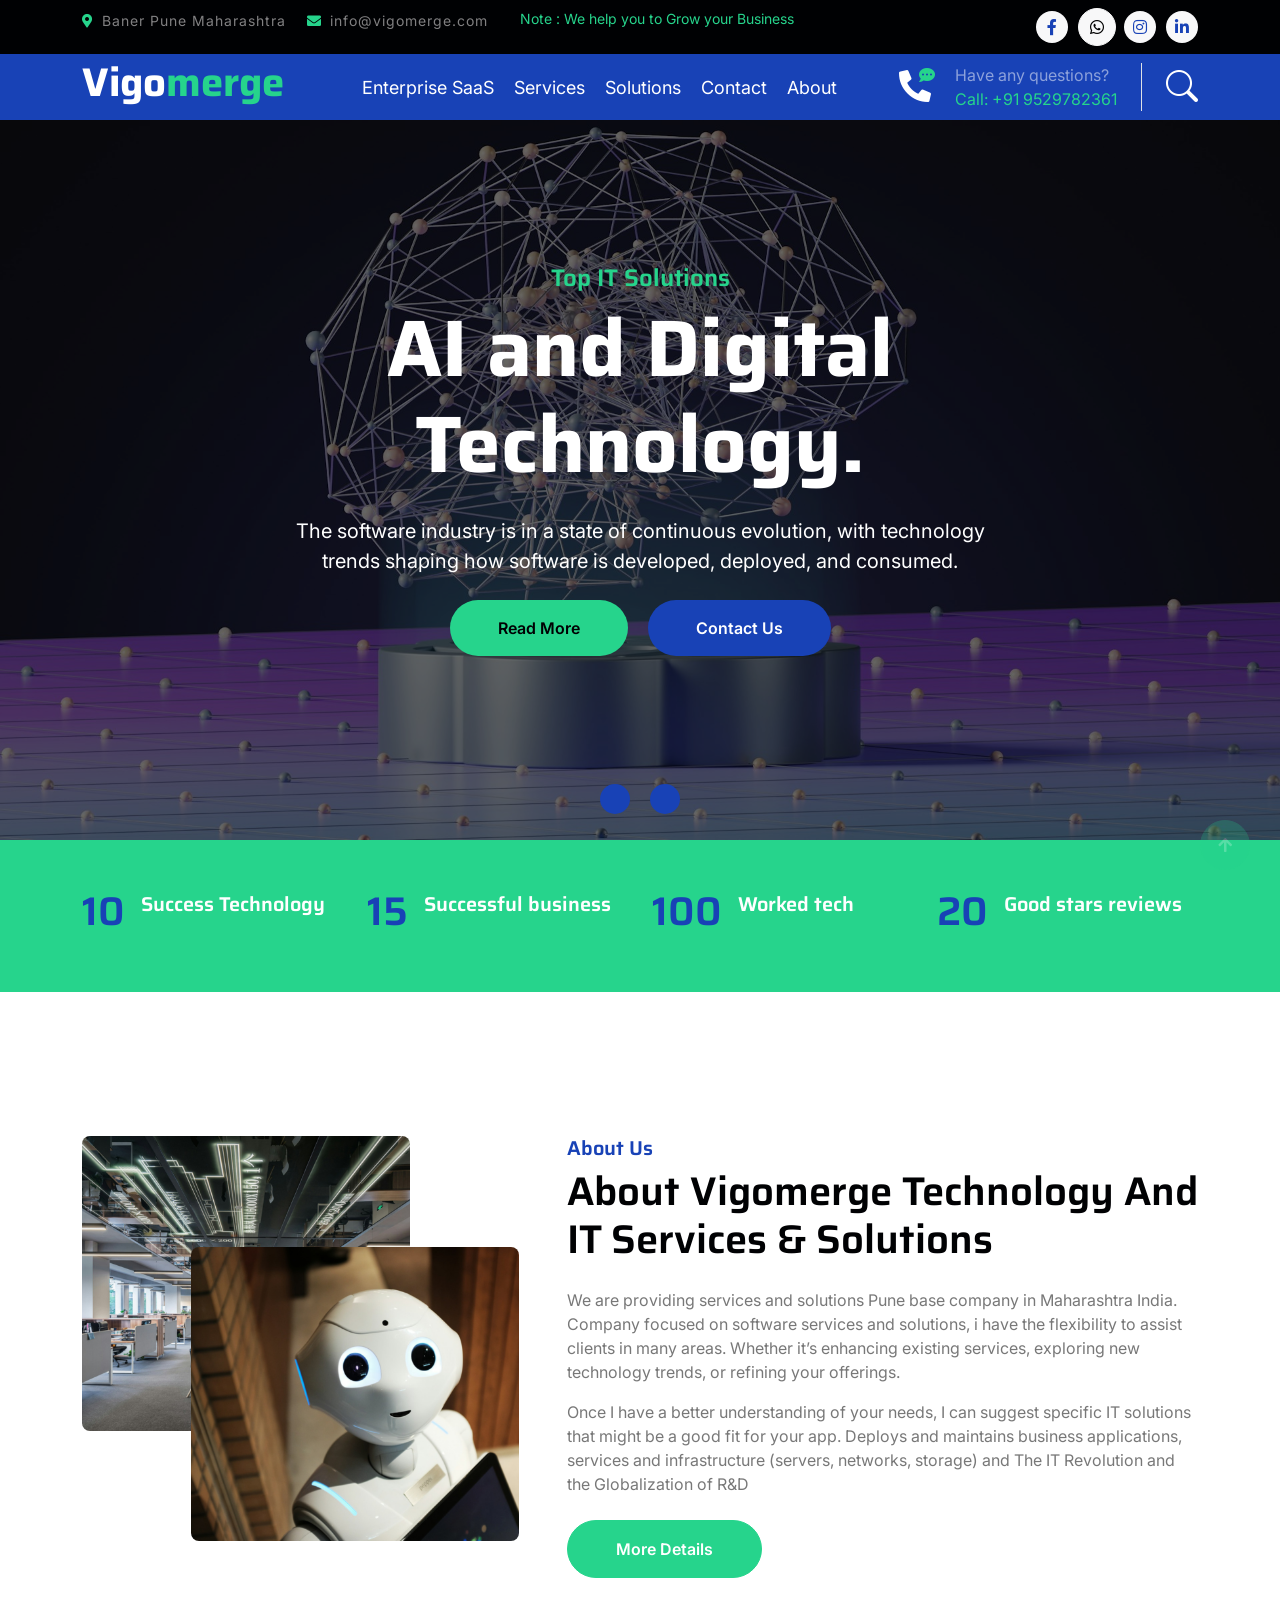
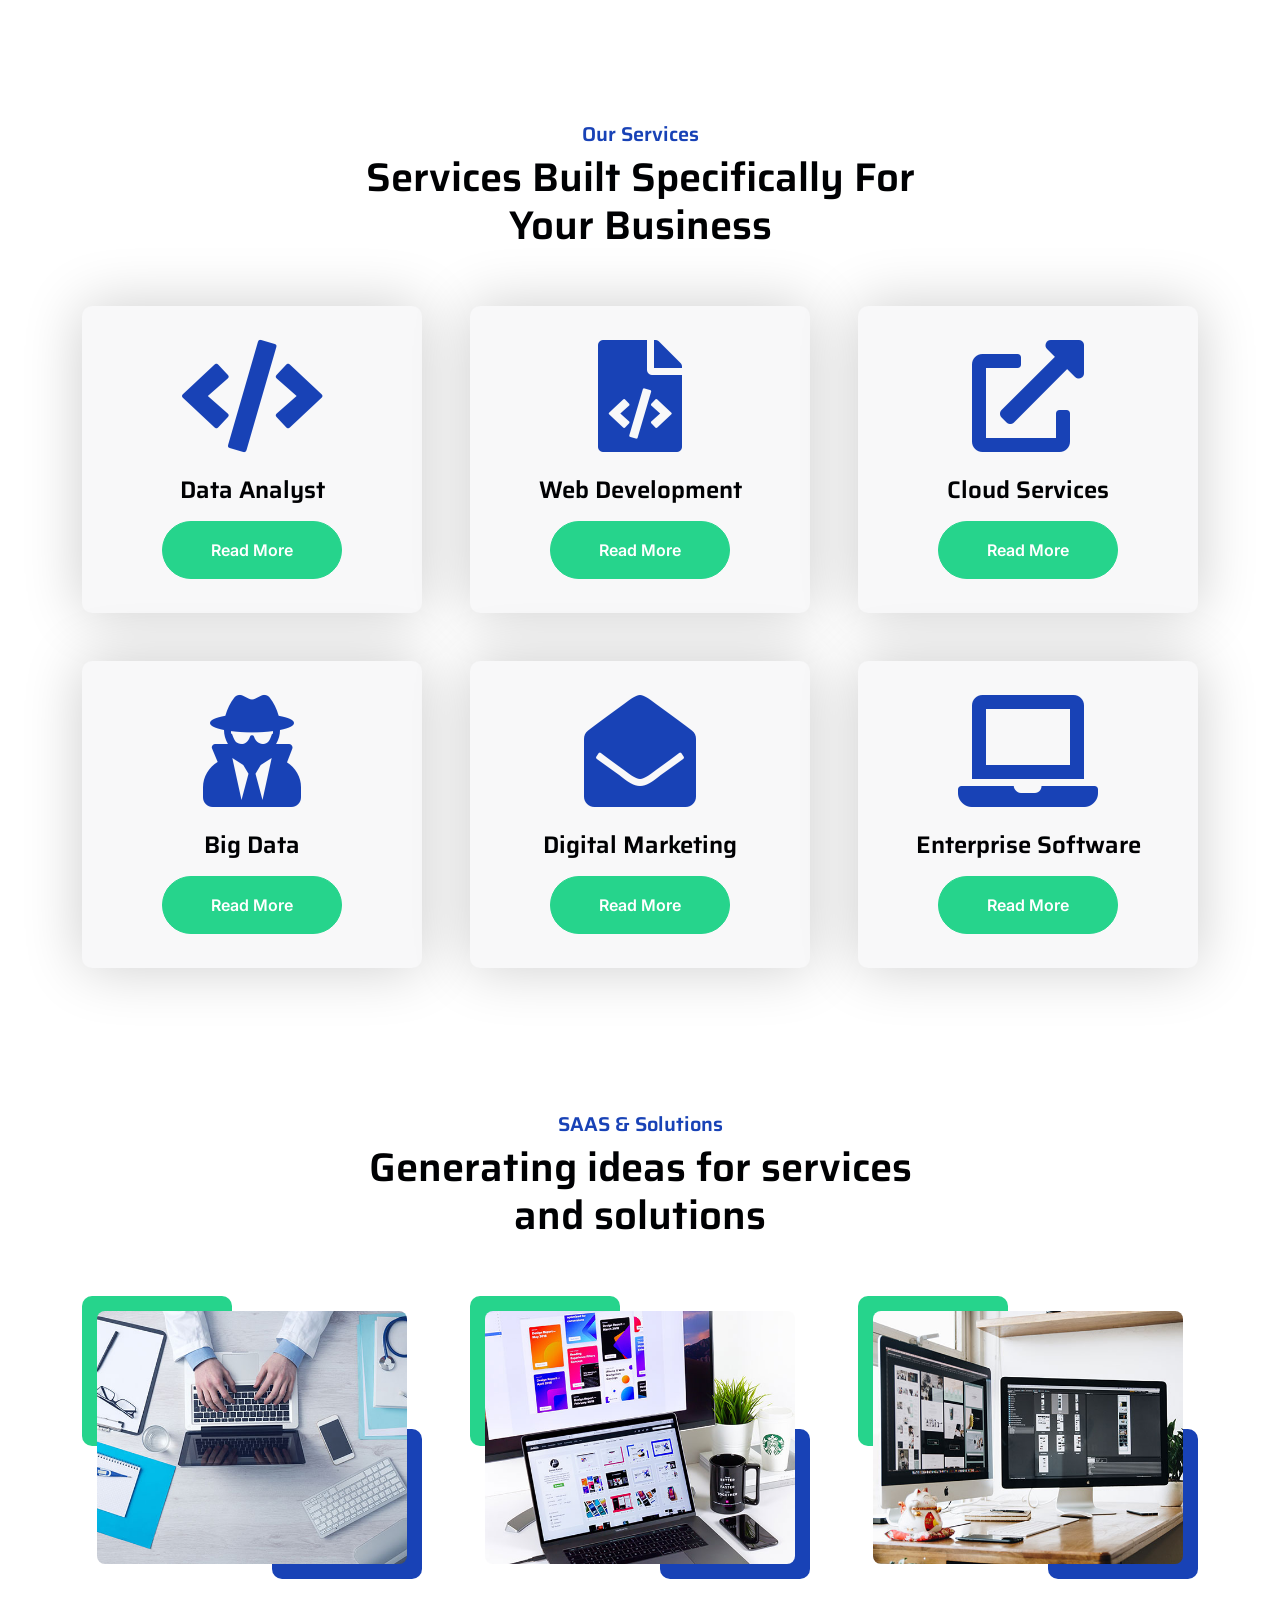
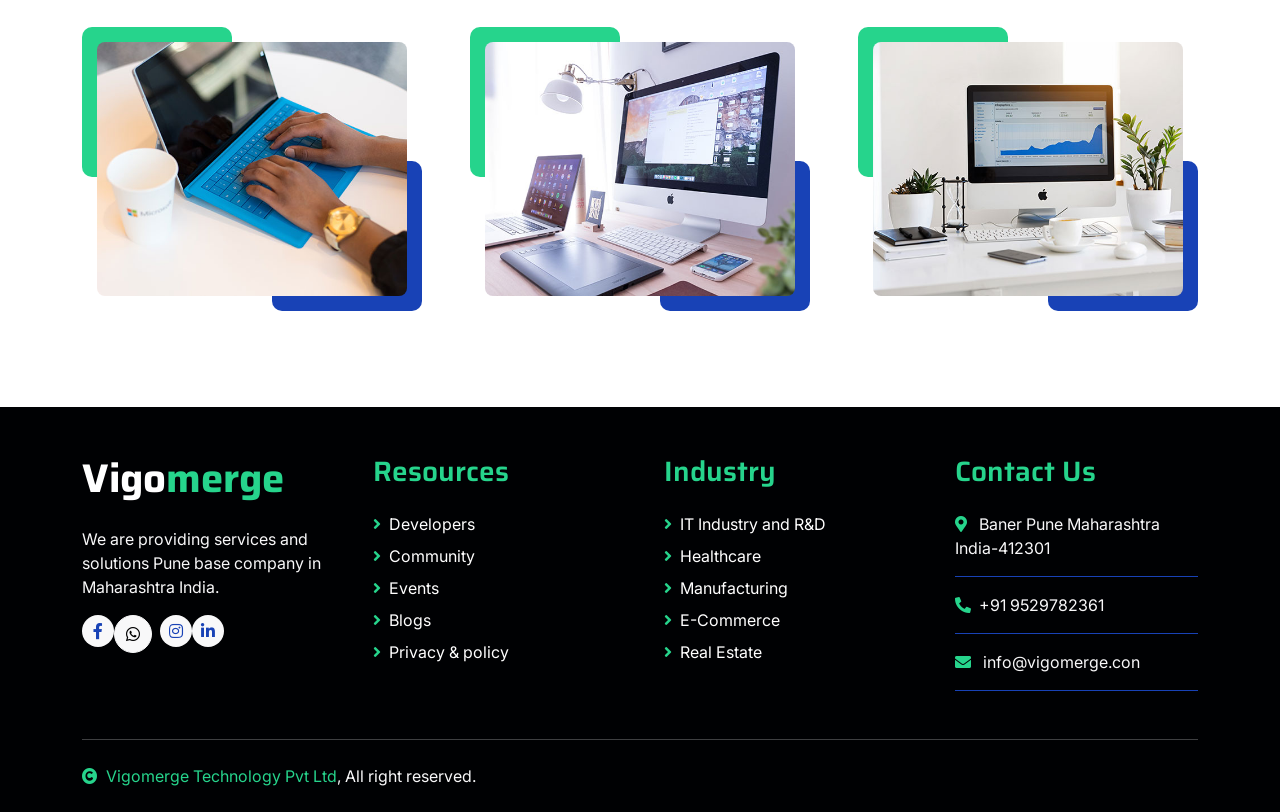
==== index.html @ b7cb1077 "Update index.html" ====
<!DOCTYPE html>
<html lang="en">

    <head>
        <meta charset="utf-8">
        <title>Vigomerge - IT Services & Solutions</title>
        <meta content="width=device-width, initial-scale=1.0" name="viewport">
        <meta content="" name="keywords">
        <meta content="" name="description">
        <link rel="apple-touch-icon" sizes="180x180" href="img/apple-touch-icon.png">
        <link rel="icon" type="image/png" sizes="32x32" href="img/favicon-32x32.png">
        <link rel="icon" type="image/png" sizes="16x16" href="img/favicon-16x16.png">

        <!-- Google Web Fonts -->
        <link rel="preconnect" href="https://fonts.googleapis.com">
        <link rel="preconnect" href="https://fonts.gstatic.com" crossorigin>
        <link href="https://fonts.googleapis.com/css2?family=Inter:wght@400;500;600&family=Saira:wght@500;600;700&display=swap" rel="stylesheet"> 

        <!-- Icon Font Stylesheet -->
        <link href="https://cdnjs.cloudflare.com/ajax/libs/font-awesome/5.10.0/css/all.min.css" rel="stylesheet">
        <link href="https://cdn.jsdelivr.net/npm/bootstrap-icons@1.4.1/font/bootstrap-icons.css" rel="stylesheet">

        <!-- Libraries Stylesheet -->
        <link href="lib/animate/animate.min.css" rel="stylesheet">
        <link href="lib/owlcarousel/assets/owl.carousel.min.css" rel="stylesheet">

        <!-- Customized Bootstrap Stylesheet -->
        <link href="css/bootstrap.min.css" rel="stylesheet">

        <!-- Template Stylesheet -->
        <link href="css/style.css" rel="stylesheet">
        <!-- Google tag (gtag.js) -->
        <script async src="https://www.googletagmanager.com/gtag/js?id=G-WCR13F7CWP"></script>
        <script>
        window.dataLayer = window.dataLayer || [];
        function gtag(){dataLayer.push(arguments);}
        gtag('js', new Date());
        gtag('config', 'G-WCR13F7CWP');
        </script>
    </head>

    <body>
        <!-- Spinner Start -->
        <div id="spinner" class="show position-fixed translate-middle w-100 vh-100 top-50 start-50 d-flex align-items-center justify-content-center">
            <div class="spinner-grow text-primary" role="status"></div>
        </div>
        <!-- Spinner End -->

        <!-- Topbar Start -->
        <div class="container-fluid bg-dark py-2 d-none d-md-flex">
            <div class="container">
                <div class="d-flex justify-content-between topbar">
                    <div class="top-info">
                        <small class="me-3 text-white-50"><a href="#"><i class="fas fa-map-marker-alt me-2 text-secondary"></i></a>Baner Pune Maharashtra</small>
                        <small class="me-3 text-white-50"><a href="#"><i class="fas fa-envelope me-2 text-secondary"></i></a>info@vigomerge.com</small>
                    </div>
                    <div id="note" class="text-secondary d-none d-xl-flex"><small>Note : We help you to Grow your Business</small></div>
                    <div class="top-link">
                        <a href="https://www.facebook.com/vigomerge" class="bg-light nav-fill btn btn-sm-square rounded-circle"><i class="fab fa-facebook-f text-primary"></i></a>
                        <a href="https://api.whatsapp.com/message/HJP4KBLQFIAWC1?autoload=1&app_absent=0" class="btn-light nav-fill btn btn-square rounded-circle me-2"><i class="fab fa-whatsapp" aria-hidden="true"></i></a>
                        <a href="https://www.instagram.com/vigomerge/" class="bg-light nav-fill btn btn-sm-square rounded-circle"><i class="fab fa-instagram text-primary"></i></a>
                        <a href="https://www.linkedin.com/company/vigomerge/" class="bg-light nav-fill btn btn-sm-square rounded-circle me-0"><i class="fab fa-linkedin-in text-primary"></i></a>
                    </div>
                </div>
            </div>
        </div>
        <!-- Topbar End -->

        <!-- Navbar Start -->
        <div class="container-fluid bg-primary">
            <div class="container">
                <nav class="navbar navbar-dark navbar-expand-lg py-0">
                    <a href="index.html" class="navbar-brand">
                        <h1 class="text-white fw-bold d-block">Vigo<span class="text-secondary">merge</span> </h1>
                    </a>
                    <button type="button" class="navbar-toggler me-0" data-bs-toggle="collapse" data-bs-target="#navbarCollapse">
                        <span class="navbar-toggler-icon"></span>
                    </button>
                    <div class="collapse navbar-collapse bg-transparent" id="navbarCollapse">
                        <div class="navbar-nav ms-auto mx-xl-auto p-0">
                            <a href="#" class="nav-item nav-link" href="SAAS & Solutions">Enterprise SaaS</a>
                            <a href="#" class="nav-item nav-link" href="Services">Services</a>
                            <a href="#" class="nav-item nav-link" href="AAS & Solutions">Solutions</a>
                            <a href="#" class="nav-item nav-link" href="Contact">Contact</a>
                            <a href="#" class="nav-item nav-link" href="About Us">About</a>
                        </div>
                    </div>
                    <div class="d-none d-xl-flex flex-shirink-0">
                        <div id="phone-tada" class="d-flex align-items-center justify-content-center me-4">
                            <a href="" class="position-relative animated tada infinite">
                                <i class="fa fa-phone-alt text-white fa-2x"></i>
                                <div class="position-absolute" style="top: -7px; left: 20px;">
                                    <span><i class="fa fa-comment-dots text-secondary"></i></span>
                                </div>
                            </a>
                        </div>
                        <div class="d-flex flex-column pe-4 border-end">
                            <span class="text-white-50">Have any questions?</span>
                            <span class="text-secondary">Call: +91 9529782361</span>
                        </div>
                        <div class="d-flex align-items-center justify-content-center ms-4 ">
                            <a href="#"><i class="bi bi-search text-white fa-2x"></i> </a>
                        </div>
                    </div>
                </nav>
            </div>
        </div>
        <!-- Navbar End -->

        <!-- Carousel Start -->
        <div class="container-fluid px-0">
            <div id="carouselId" class="carousel slide" data-bs-ride="carousel">
                <ol class="carousel-indicators">
                    <li data-bs-target="#carouselId" data-bs-slide-to="0" class="active" aria-current="true" aria-label="First slide"></li>
                    <li data-bs-target="#carouselId" data-bs-slide-to="1" aria-label="Second slide"></li>
                </ol>
                <div class="carousel-inner" role="listbox">
                    <div class="carousel-item active">
                        <img src="img/carousel-1.jpg" class="img-fluid" alt="First slide">
                        <div class="carousel-caption">
                            <div class="container carousel-content">
                                <h6 class="text-secondary h4 animated fadeInUp">Top IT Solutions</h6>
                                <h1 class="text-white display-1 mb-4 animated fadeInRight">AI and Digital Technology.</h1>
                                <p class="mb-4 text-white fs-5 animated fadeInDown">The software industry is in a state of continuous evolution, with technology trends shaping how software is developed, deployed, and consumed.</p>
                                <a href="" class="me-2"><button type="button" class="px-4 py-sm-3 px-sm-5 btn btn-primary rounded-pill carousel-content-btn1 animated fadeInLeft">Read More</button></a>
                                <a href="" class="ms-2"><button type="button" class="px-4 py-sm-3 px-sm-5 btn btn-primary rounded-pill carousel-content-btn2 animated fadeInRight">Contact Us</button></a>
                            </div>
                        </div>
                    </div>
                    
                </div>
            </div>
        </div>
        <!-- Carousel End -->


        <!-- Fact Start -->
        <div class="container-fluid bg-secondary py-5">
            <div class="container">
                <div class="row">
                    <div class="col-lg-3 wow fadeIn" data-wow-delay=".1s">
                        <div class="d-flex counter">
                            <h1 class="me-3 text-primary counter-value">10</h1>
                            <h5 class="text-white mt-1">Success Technology</h5>
                        </div>
                    </div>
                    <div class="col-lg-3 wow fadeIn" data-wow-delay=".3s">
                        <div class="d-flex counter">
                            <h1 class="me-3 text-primary counter-value">15</h1>
                            <h5 class="text-white mt-1">Successful business</h5>
                        </div>
                    </div>
                    <div class="col-lg-3 wow fadeIn" data-wow-delay=".5s">
                        <div class="d-flex counter">
                            <h1 class="me-3 text-primary counter-value">100</h1>
                            <h5 class="text-white mt-1">Worked tech</h5>
                        </div>
                    </div>
                    <div class="col-lg-3 wow fadeIn" data-wow-delay=".7s">
                        <div class="d-flex counter">
                            <h1 class="me-3 text-primary counter-value">20</h1>
                            <h5 class="text-white mt-1">Good stars reviews</h5>
                        </div>
                    </div>
                </div>
            </div>
        </div>
        <!-- Fact End -->


        <!-- About Start -->
        <div class="container-fluid py-5 my-5">
            <div class="container pt-5">
                <div class="row g-5">
                    <div class="col-lg-5 col-md-6 col-sm-12 wow fadeIn" data-wow-delay=".3s">
                        <div class="h-100 position-relative">
                            <img src="img/about-1.jpg" class="img-fluid w-75 rounded" alt="" style="margin-bottom: 25%;">
                            <div class="position-absolute w-75" style="top: 25%; left: 25%;">
                                <img src="img/about-2.jpg" class="img-fluid w-100 rounded" alt="">
                            </div>
                        </div>
                    </div>
                    <div class="col-lg-7 col-md-6 col-sm-12 wow fadeIn" data-wow-delay=".5s">
                        <h5 class="text-primary">About Us</h5>
                        <h1 class="mb-4">About Vigomerge Technology And IT Services & Solutions</h1>
                        <p>We are providing services and solutions Pune base company in Maharashtra India. Company focused 
                         on software services and solutions, i have the flexibility to assist clients in many areas. Whether it’s enhancing existing services, exploring new technology trends, or refining your offerings.</p>
                        <p class="mb-4">Once I have a better understanding of your needs, I can suggest specific IT solutions that might be a good fit for your app. Deploys and maintains business applications, services and infrastructure (servers, networks, storage) and The IT Revolution and the Globalization of R&D</p>
                        <a href="" class="btn btn-secondary rounded-pill px-5 py-3 text-white">More Details</a>
                    </div>
                </div>
            </div>
        </div>
        <!-- About End -->

        <!-- Services Start -->
        <div class="container-fluid services py-5 mb-5">
            <div class="container">
                <div class="text-center mx-auto pb-5 wow fadeIn" data-wow-delay=".3s" style="max-width: 600px;">
                    <h5 class="text-primary">Our Services</h5>
                    <h1>Services Built Specifically For Your Business</h1>
                </div>
                <div class="row g-5 services-inner">
                    <div class="col-md-6 col-lg-4 wow fadeIn" data-wow-delay=".3s">
                        <div class="services-item bg-light">
                            <div class="p-4 text-center services-content">
                                <div class="services-content-icon">
                                    <i class="fa fa-code fa-7x mb-4 text-primary"></i>
                                    <h4 class="mb-3">Data Analyst</h4>
                                    <a href="" class="btn btn-secondary text-white px-5 py-3 rounded-pill">Read More</a>
                                </div>
                            </div>
                        </div>
                    </div>
                    <div class="col-md-6 col-lg-4 wow fadeIn" data-wow-delay=".5s">
                        <div class="services-item bg-light">
                            <div class="p-4 text-center services-content">
                                <div class="services-content-icon">
                                    <i class="fa fa-file-code fa-7x mb-4 text-primary"></i>
                                    <h4 class="mb-3">Web Development</h4>
                                    <a href="" class="btn btn-secondary text-white px-5 py-3 rounded-pill">Read More</a>
                                </div>
                            </div>
                        </div>
                    </div>
                    <div class="col-md-6 col-lg-4 wow fadeIn" data-wow-delay=".7s">
                        <div class="services-item bg-light">
                            <div class="p-4 text-center services-content">
                                <div class="services-content-icon">
                                    <i class="fa fa-external-link-alt fa-7x mb-4 text-primary"></i>
                                    <h4 class="mb-3">Cloud Services</h4>
                                    <a href="" class="btn btn-secondary text-white px-5 py-3 rounded-pill">Read More</a>
                                </div>
                            </div>
                        </div>
                    </div>
                    <div class="col-md-6 col-lg-4 wow fadeIn" data-wow-delay=".3s">
                        <div class="services-item bg-light">
                            <div class="p-4 text-center services-content">
                                <div class="services-content-icon">
                                    <i class="fas fa-user-secret fa-7x mb-4 text-primary"></i>
                                    <h4 class="mb-3">Big Data</h4>
                                    <a href="" class="btn btn-secondary text-white px-5 py-3 rounded-pill">Read More</a>
                                </div>
                                
                            </div>
                        </div>
                    </div>
                    <div class="col-md-6 col-lg-4 wow fadeIn" data-wow-delay=".5s">
                        <div class="services-item bg-light">
                            <div class="p-4 text-center services-content">
                                <div class="services-content-icon">
                                    <i class="fa fa-envelope-open fa-7x mb-4 text-primary"></i>
                                    <h4 class="mb-3">Digital Marketing</h4>
                                    <a href="" class="btn btn-secondary text-white px-5 py-3 rounded-pill">Read More</a>
                                </div>
                            </div>
                        </div>
                    </div>
                    <div class="col-md-6 col-lg-4 wow fadeIn" data-wow-delay=".7s">
                        <div class="services-item bg-light">
                            <div class="p-4 text-center services-content">
                                <div class="services-content-icon">
                                    <i class="fas fa-laptop fa-7x mb-4 text-primary"></i>
                                    <h4 class="mb-3">Enterprise Software</h4>
                                    <a href="" class="btn btn-secondary text-white px-5 py-3 rounded-pill">Read More</a>
                                </div>
                            </div>
                        </div>
                    </div>
                </div>
            </div>
        </div>
        <!-- Services End -->


        <!-- Project Start -->
        <div class="container-fluid project py-5 mb-5">
            <div class="container">
                <div class="text-center mx-auto pb-5 wow fadeIn" data-wow-delay=".3s" style="max-width: 600px;">
                    <h5 class="text-primary">SAAS & Solutions</h5>
                    <h1>Generating ideas for services and solutions</h1>
                </div>
                <div class="row g-5">
                    <div class="col-md-6 col-lg-4 wow fadeIn" data-wow-delay=".3s">
                        <div class="project-item">
                            <div class="project-img">
                                <img src="img/project-1.jpg" class="img-fluid w-100 rounded" alt="">
                                <div class="project-content">
                                    <a href="#" class="text-center">
                                        <h4 class="text-secondary">AI Base App</h4>
                                        <p class="m-0 text-white">Web App Analysis</p>
                                    </a>
                                </div>
                            </div>
                        </div>
                    </div>
                    <div class="col-md-6 col-lg-4 wow fadeIn" data-wow-delay=".5s">
                        <div class="project-item">
                            <div class="project-img">
                                <img src="img/project-2.jpg" class="img-fluid w-100 rounded" alt="">
                                <div class="project-content">
                                    <a href="#" class="text-center">
                                        <h4 class="text-secondary">UI/UX</h4>
                                        <p class="m-0 text-white">User Interface Core</p>
                                    </a>
                                </div>
                            </div>
                        </div>
                    </div>
                    <div class="col-md-6 col-lg-4 wow fadeIn" data-wow-delay=".7s">
                        <div class="project-item">
                            <div class="project-img">
                                <img src="img/project-3.jpg" class="img-fluid w-100 rounded" alt="">
                                <div class="project-content">
                                    <a href="#" class="text-center">
                                        <h4 class="text-secondary">DevOps</h4>
                                        <p class="m-0 text-white">Software Developments</p>
                                    </a>
                                </div>
                            </div>
                        </div>
                    </div>
                    <div class="col-md-6 col-lg-4 wow fadeIn" data-wow-delay=".3s">
                        <div class="project-item">
                            <div class="project-img">
                                <img src="img/project-4.jpg" class="img-fluid w-100 rounded" alt="">
                                <div class="project-content">
                                    <a href="#" class="text-center">
                                        <h4 class="text-secondary">Web Development</h4>
                                        <p class="m-0 text-white">Web Analysis</p>
                                    </a>
                                </div>
                            </div>
                        </div>
                    </div>
                    <div class="col-md-6 col-lg-4 wow fadeIn" data-wow-delay=".5s">
                        <div class="project-item">
                            <div class="project-img">
                                <img src="img/project-5.jpg" class="img-fluid w-100 rounded" alt="">
                                <div class="project-content">
                                    <a href="#" class="text-center">
                                        <h4 class="text-secondary">Digital Marketing</h4>
                                        <p class="m-0 text-white">Marketing Analysis</p>
                                    </a>
                                </div>
                            </div>
                        </div>
                    </div>
                    <div class="col-md-6 col-lg-4 wow fadeIn" data-wow-delay=".7s">
                        <div class="project-item">
                            <div class="project-img">
                                <img src="img/project-6.jpg" class="img-fluid w-100 rounded" alt="">
                                <div class="project-content">
                                    <a href="#" class="text-center">
                                        <h4 class="text-secondary">Analytics App</h4>
                                        <p class="m-0 text-white">Business Analysis</p>
                                    </a>
                                </div>
                            </div>
                        </div>
                    </div>
                </div>
            </div>
        </div>
        <!-- Project End -->


        <!-- Footer Start -->
         <div class="container-fluid footer bg-dark wow fadeIn" data-wow-delay=".3s">
            <div class="container pt-5 pb-4">
                <div class="row g-5">
                    <div class="col-lg-3 col-md-6">
                        <a href="index.html">
                            <h1 class="text-white fw-bold d-block">Vigo<span class="text-secondary">merge</span> </h1>
                        </a>
                        <p class="mt-4 text-light">We are providing services and solutions Pune base company in Maharashtra India.</p>
                        <div class="d-flex hightech-link">
                            <a href="https://www.facebook.com/vigomerge" class="bg-light nav-fill btn btn-sm-square rounded-circle"><i class="fab fa-facebook-f text-primary"></i></a>
                            <a href="https://api.whatsapp.com/message/HJP4KBLQFIAWC1?autoload=1&app_absent=0" class="btn-light nav-fill btn btn-square rounded-circle me-2"><i class="fab fa-whatsapp" aria-hidden="true"></i></a>
                            <a href="https://www.instagram.com/vigomerge/" class="bg-light nav-fill btn btn-sm-square rounded-circle"><i class="fab fa-instagram text-primary"></i></a>
                            <a href="https://www.linkedin.com/company/vigomerge/" class="bg-light nav-fill btn btn-sm-square rounded-circle me-0"><i class="fab fa-linkedin-in text-primary"></i></a>
                        </div>
                    </div>
                    <div class="col-lg-3 col-md-6">
                        <a href="#" class="h3 text-secondary">Resources</a>
                        <div class="mt-4 d-flex flex-column short-link">
                            <a href="" class="mb-2 text-white"><i class="fas fa-angle-right text-secondary me-2"></i>Developers</a>
                            <a href="" class="mb-2 text-white"><i class="fas fa-angle-right text-secondary me-2"></i>Community</a>
                            <a href="" class="mb-2 text-white"><i class="fas fa-angle-right text-secondary me-2"></i>Events</a>
                            <a href="" class="mb-2 text-white"><i class="fas fa-angle-right text-secondary me-2"></i>Blogs</a>
                            <a href="" class="mb-2 text-white"><i class="fas fa-angle-right text-secondary me-2"></i>Privacy & policy</a>
                        </div>
                    </div>
                    <div class="col-lg-3 col-md-6">
                        <a href="#" class="h3 text-secondary">Industry</a>
                        <div class="mt-4 d-flex flex-column help-link">
                            <a href="" class="mb-2 text-white"><i class="fas fa-angle-right text-secondary me-2"></i>IT Industry and R&D</a>
                            <a href="" class="mb-2 text-white"><i class="fas fa-angle-right text-secondary me-2"></i>Healthcare</a>
                            <a href="" class="mb-2 text-white"><i class="fas fa-angle-right text-secondary me-2"></i>Manufacturing</a>
                            <a href="" class="mb-2 text-white"><i class="fas fa-angle-right text-secondary me-2"></i>E-Commerce</a>
                            <a href="" class="mb-2 text-white"><i class="fas fa-angle-right text-secondary me-2"></i>Real Estate</a>
                        </div>
                    </div>
                    <div class="col-lg-3 col-md-6">
                        <a href="#" class="h3 text-secondary">Contact Us</a>
                        <div class="text-white mt-4 d-flex flex-column contact-link">
                            <a href="#" class="pb-3 text-light border-bottom border-primary"><i class="fas fa-map-marker-alt text-secondary me-2"></i> Baner Pune Maharashtra India-412301</a>
                            <a href="#" class="py-3 text-light border-bottom border-primary"><i class="fas fa-phone-alt text-secondary me-2"></i>+91 9529782361</a>
                            <a href="#" class="py-3 text-light border-bottom border-primary"><i class="fas fa-envelope text-secondary me-2"></i> info@vigomerge.con</a>
                        </div>
                    </div>
                </div>
                <hr class="text-light mt-5 mb-4">
                <div class="row">
                    <div class="col-md-6 text-center text-md-start">
                        <span class="text-light"><a href="#" class="text-secondary"><i class="fas fa-copyright text-secondary me-2"></i>Vigomerge Technology Pvt Ltd</a>, All right reserved.</span>
                    </div>
                    <div class="col-md-6 text-center text-md-end">
                        
                    </div>
                </div>
            </div>
        </div>
        <!-- Footer End -->


        <!-- Back to Top -->
        <a href="#" class="btn btn-secondary btn-square rounded-circle back-to-top"><i class="fa fa-arrow-up text-white"></i></a>

        
        <!-- JavaScript Libraries -->
        <script src="https://ajax.googleapis.com/ajax/libs/jquery/3.6.4/jquery.min.js"></script>
        <script src="https://cdn.jsdelivr.net/npm/bootstrap@5.0.0/dist/js/bootstrap.bundle.min.js"></script>
        <script src="lib/wow/wow.min.js"></script>
        <script src="lib/easing/easing.min.js"></script>
        <script src="lib/waypoints/waypoints.min.js"></script>
        <script src="lib/owlcarousel/owl.carousel.min.js"></script>

        <!-- Template Javascript -->
        <script src="js/main.js"></script>
    </body>

</html>
---- css/style.css ----
/*** Spinner Start ***/

#spinner {
    opacity: 0;
    visibility: hidden;
    transition: opacity .8s ease-out, visibility 0s linear .5s;
    z-index: 99999;
 }

 #spinner.show {
     transition: opacity .8s ease-out, visibility 0s linear .0s;
     visibility: visible;
     opacity: 1;
 }

/*** Spinner End ***/


/*** Button Start ***/
.btn {
    font-weight: 600;
    transition: .5s;
}

.btn-square {
    width: 38px;
    height: 38px;
}

.btn-sm-square {
    width: 32px;
    height: 32px;
}

.btn-md-square {
    width: 46px;
    height: 46px;
}

.btn-lg-square {
    width: 58px;
    height: 58px;
}

.btn-square,
.btn-sm-square,
.btn-md-square,
.btn-lg-square {
    padding: 0;
    display: flex;
    align-items: center;
    justify-content: center;
    font-weight: normal;
}

.back-to-top {
    position: fixed;
    width: 50px;
    height: 50px;
    right: 30px;
    bottom: 30px;
    z-index: 99;
}

/*** Button End ***/


/*** Topbar Start ***/

.topbar .top-info {
    letter-spacing: 1px;
}

.topbar .top-link {
    display: flex;
    align-items: center;
    justify-content: center;
}

.topbar .top-link a {
    margin-right: 10px;
}

#note {
    width: 500px;
    overflow: hidden;
}

#note small {
    position: relative;
    display: inline-block;
    animation: mymove 5s infinite;
    animation-timing-function: all;
}

@keyframes mymove {
    from {left: -100%;}
    to {left: 100%;}
}

/*** Topbar End ***/


/*** Navbar Start ***/
.navbar .navbar-nav {
    padding: 15px 0;
}

.navbar .navbar-nav .nav-link {
    padding: 10px;
    color: var(--bs-white);
    font-size: 18px;
    outline: none;
    
}

.navbar .navbar-nav .nav-link:hover,
.navbar .navbar-nav .nav-link.active {
    color: var(--bs-secondary) !important;
}

.navbar .dropdown-toggle::after {
    border: none;
    content: "\f107";
    font-family: "font awesome 5 free";
    font-weight: 900;
    vertical-align: middle;
    margin-left: 8px;
}

@media (min-width: 992px) {
    .navbar .nav-item .dropdown-menu {
        display: block;
        visibility: hidden;
        top: 100%;
        transform: rotateX(-75deg);
        transform-origin: 0% 0%;
        transition: .5s;
        opacity: 0;
    }
}

.navbar .nav-item:hover .dropdown-menu {
    transform: rotateX(0deg);
    visibility: visible;
    transition: .5s;
    opacity: 1;
}

/*** Navbar End ***/


/*** Carousel Start ***/

.carousel-item {
    position: relative;
}

.carousel-item::after {
    content: "";
    width: 100%;
    height: 100%;
    position: absolute;
    top: 0;
    left: 0;
    background: rgba(0, 0, 0, .6);
}

.carousel-caption {
    height: 100%;
    display: flex;
    align-items: center;
    justify-content: center;
    z-index: 1;
}

.carousel-item p {
    max-width: 700px;
    margin: 0 auto 35px auto;
}

.carousel-control-prev {
    width: 90px;
    height: 60px;
    position: absolute;
    top: 50%;
    left: 0;
    background: var(--bs-primary);
    border-radius: 0 50px 50px 0;
    opacity: 1;
}

.carousel-control-prev:hover {
    background: var(--bs-secondary);
    transition: .8s;
}

.carousel-control-next {
    width: 90px;
    height: 60px;
    position: absolute;
    top: 50%;
    right: 0;
    background: var(--bs-primary);
    border-radius: 50px 0 0 50px;
    opacity: 1;
}

.carousel-control-next:hover {
    background: var(--bs-secondary);
    transition: .8s;
}

.carousel-caption .carousel-content a button.carousel-content-btn1 {
    background: var(--bs-secondary);
    color: var(--bs-dark);
    opacity: 1;
    border: 0;
    border-radius: 20px;
}

.carousel-caption .carousel-content a button.carousel-content-btn1:hover {
    background: var(--bs-primary);
    color: #ffffff;
    border: 0;
    opacity: 1;
    transition: 1s;
    border-radius: 20px;
}

.carousel-caption .carousel-content a button.carousel-content-btn2 {
    background: var(--bs-primary);
    color: var(--bs-white);
    opacity: 1;
    border: 0;
    border-radius: 20px;
}

.carousel-caption .carousel-content a button.carousel-content-btn2:hover {
    background: var(--bs-secondary);
    color: var(--bs-dark);
    border: 0;
    opacity: 1;
    transition: 1s;
    border-radius: 20px;
}

#carouselId .carousel-indicators li {
    width: 30px;
    height: 10px;
    background: var(--bs-primary);
    margin: 10px;
    border-radius: 30px;
    opacity: 1;
}

#carouselId .carousel-indicators li:hover {
    background: var(--bs-secondary);
    opacity: 1;
}

@media (max-width: 992px) {
    .carousel-item {
        min-height: 500px;
    }
    
    .carousel-item img {
        min-height: 500px;
        object-fit: cover;
    }

    .carousel-item h1 {
        font-size: 40px !important;
    }

    .carousel-item p {
        font-size: 16px !important;
    }
}

@media (max-width: 768px) {
    .carousel-item {
        min-height: 400px;
    }
    
    .carousel-item img {
        min-height: 400px;
        object-fit: cover;
    }

    .carousel-item h1 {
        font-size: 28px !important;
    }

    .carousel-item p {
        font-size: 14px !important;
    }
}

.page-header {
    background: linear-gradient(rgba(0, 0, 0, .6), rgba(0, 0, 0, .6)), url(../img/carousel-1.jpg) center center no-repeat;
    background-size: cover;
}

.page-header .breadcrumb-item+.breadcrumb-item::before {
    color: var(--bs-white);
}

.page-header .breadcrumb-item,
.page-header .breadcrumb-item a {
    font-size: 18px;
    color: var(--bs-white);
}

/*** Carousel End ***/


/*** Services Start ***/

.services .services-item {
    box-shadow: 0 0 60px rgba(0, 0, 0, .2);
    width: 100%;
    height: 100%;
    border-radius: 10px;
    padding: 10px 0;
    position: relative;
}


.services-content::after {
    position: absolute;
    content: "";
    width: 100%;
    height: 0;
    top: 0;
    left: 0;
    border-radius: 10px 10px 0 0;
    background: rgba(3, 43, 243, 0.8);
    transition: .5s;
}

.services-content::after {
    top: 0;
    bottom: auto;
    border-radius: 10px 10px 10px 10px;
}

.services-item:hover .services-content::after {
    height: 100%;
    opacity: 1;
    transition: .5s;
}

.services-item:hover .services-content-icon {
    position: relative;
    z-index: 2;
}

.services-item .services-content-icon i,
.services-item .services-content-icon p {
    transition: .5s;
}

.services-item:hover .services-content-icon i {
    color: var(--bs-secondary) !important;
}

.services-item:hover .services-content-icon p {
    color: var(--bs-white);
}

/*** Services End ***/


/*** Project Start ***/

.project-img {
    position: relative;
    padding: 15px;
}

.project-img::before {
    content: "";
    position: absolute;
    width: 150px;
    height: 150px;
    top: 0;
    left: 0;
    background: var(--bs-secondary);
    border-radius: 10px;
    opacity: 1;
    z-index: -1;
    transition: .5s;
}

.project-img::after {
    content: "";
    width: 150px;
    height: 150px;
    position: absolute;
    right: 0;
    bottom: 0;
    background: var(--bs-primary);
    border-radius: 10px;
    opacity: 1;
    z-index: -1;
    transition: .5s;
}

.project-content {
    position: absolute;
    width: 100%;
    height: 100%;
    top: 0;
    left: 0;
    display: flex;
    align-items: center;
    justify-content: center;
    opacity: 0;
}

.project-content a {
    display: inline-block;
    padding: 20px 25px;
    background: var(--bs-primary);
    border-radius: 10px;
}

.project-item:hover .project-content {
    opacity: 1;
    transition: .5s;
}

.project-item:hover .project-img::before,
.project-item:hover .project-img::after {
    opacity: 0;
}

/*** Project End ***/


/*** Blog Start ***/
.blog-item .blog-btn {
    z-index: 2;
}

.blog-btn .blog-btn-icon {
    height: 50px;
    position: relative;
    overflow: hidden;
}

.blog-btn-icon .blog-icon-2 {
    display: flex;
    position: absolute;
    top: 6px;
    left: -140px;
    
}

.blog-btn-icon:hover .blog-icon-2 {
    transition: 1s;
    left: 5px;
    top: 6px;
    padding-bottom: 5px;
}
.blog-icon-1 {
    position: relative;
    top: -4px;
}
.blog-btn-icon:hover .blog-icon-1 {
    top: 0;
    right: -140px;
    transition: 1s;
}

/*** Blog End ***/


/*** Team Start ***/

.team-item {
    border-top: 30px solid var(--bs-secondary) !important;
    background: rgba(239, 239, 241, 0.8);
}

.team-content::before {
    height: 200px;
    display: block;
    content: "";
    position: relative;
    top: -101px;
    background: var(--bs-secondary);
    clip-path: polygon(50% 50%, 100% 50%, 50% 100%, 0% 50%);
    padding: 60px;
    opacity: 1;
}

.team-img-icon {
    position: relative;
    margin-top: -200px;
    padding: 30px;
    padding-bottom: 0;
}

.team-img {
    border: 15px solid var(--bs-white);
}

.team-img img {
    border: 10px solid var(--bs-secondary);
    transition: .5s;
}

.team-item:hover h4 {
    color: var(--bs-primary);
    transition: .5s;
}

.team-item:hover .team-img img {
    transform: scale(1.05);
    border: 10px solid var(--bs-secondary);
}

.team-carousel .owl-stage {
    position: relative;
    width: 100%;
    height: 100%;
}

.team-carousel .owl-nav {
    position: absolute;
    top: -100px;
    right: 50px;
    display: flex;
}

.team-carousel .owl-nav .owl-prev,
.team-carousel .owl-nav .owl-next {
    width: 56px;
    height: 56px;
    border-radius: 56px;
    margin-left: 15px;
    background: var(--bs-secondary);
    color: var(--bs-white);
    display: flex;
    align-items: center;
    justify-content: center;
    transition: .5s;
}

.team-carousel .owl-nav .owl-prev:hover,
.team-carousel .owl-nav .owl-next:hover {
    background: var(--bs-primary);
    color: var(--bs-white);
}

@media (max-width: 992px) {
    .team-carousel {
        margin-top: 3rem;
    }

    .team-carousel .owl-nav {
        top: -85px;
        left: 50%;
        right: auto;
        transform: translateX(-50%);
        margin-left: -15px;
    }
}

/*** Team End ***/


/*** Testimonial Start ***/

.testimonial-item {
    background: #e3f0eb;

}

.testimonial-carousel .owl-dots {
    margin-top: 15px;
    display: flex;
    align-items: flex-end;
    justify-content: center;
}

.testimonial-carousel .owl-dot {
    position: relative;
    display: inline-block;
    margin: 0 5px;
    width: 15px;
    height: 15px;
    background: #c1dad0;
    border-radius: 15px;
    transition: .5s;
}

.testimonial-carousel .owl-dot.active {
    width: 30px;
    background: var(--bs-primary);
}

.testimonial-carousel .owl-item.center {
    position: relative;
    z-index: 1;
}

.testimonial-carousel .owl-item .testimonial-item {
    transition: .5s;
}

.testimonial-carousel .owl-item.center .testimonial-item {
    background: #FFFFFF !important;
    box-shadow: 0 0 30px #DDDDDD;
}

/*** Testimonial End ***/


/*** Contact Start ***/
.contact-detail::before {
    position: absolute;
    content: "";
    height: 50%;
    width: 100%;
    top: 0;
    left: 0;
    background: linear-gradient(rgb(210, 243, 235, 1), rgba(230, 250, 245, .3)), url(../img/background.jpg) center center no-repeat;
    background-size: cover;
    border-radius: 10px;
    z-index: -1;
}

.contact-map {
    background: #26d48c;
}

.contact-form {
    background: #26d48c;
}

/*** Contact End ***/


/*** Footer Start ***/

.footer .short-link a,
.footer .help-link a,
.footer .contact-link a {
    transition: .5s;
}

.footer .short-link a:hover,
.footer .help-link a:hover,
.footer .contact-link a:hover {
    letter-spacing: 1px;
}

.footer .hightech-link a:hover {
    background: var(--bs-secondary);
    border: 0;
}

/*** Footer End ***/
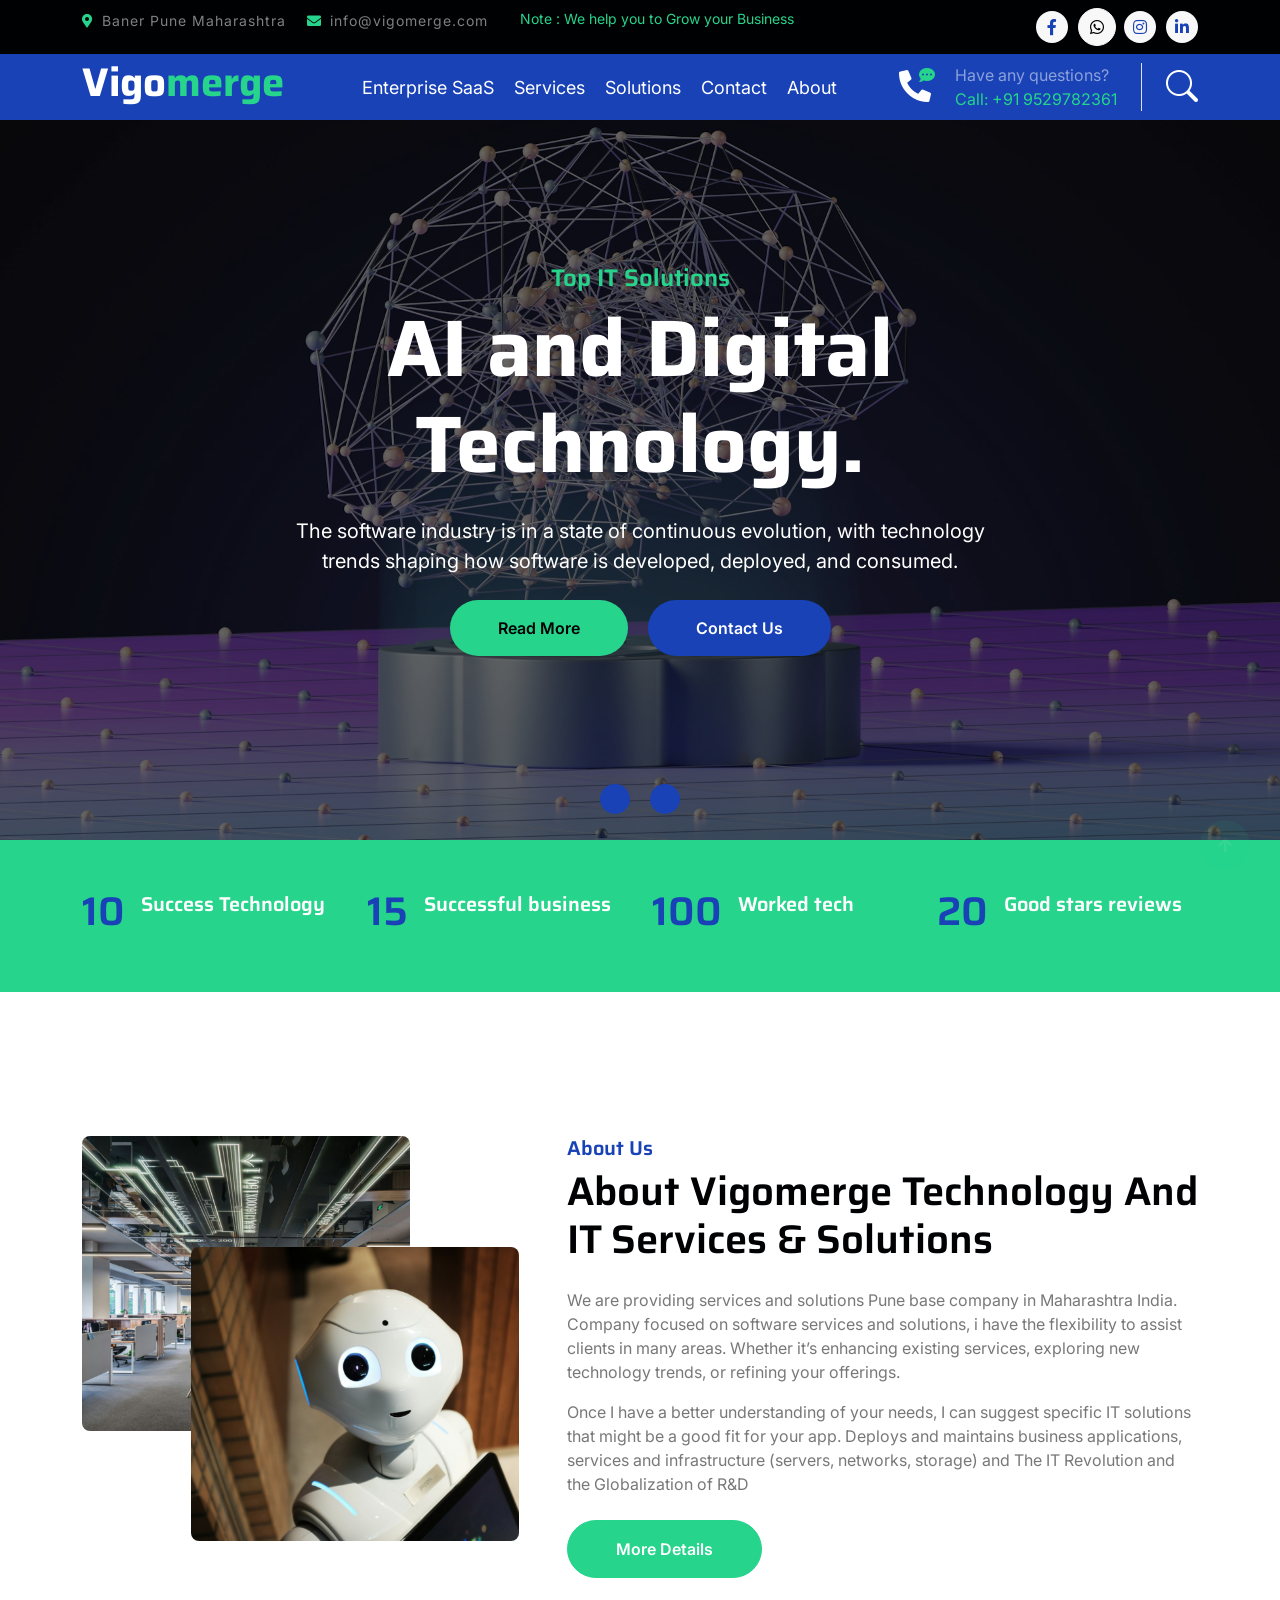
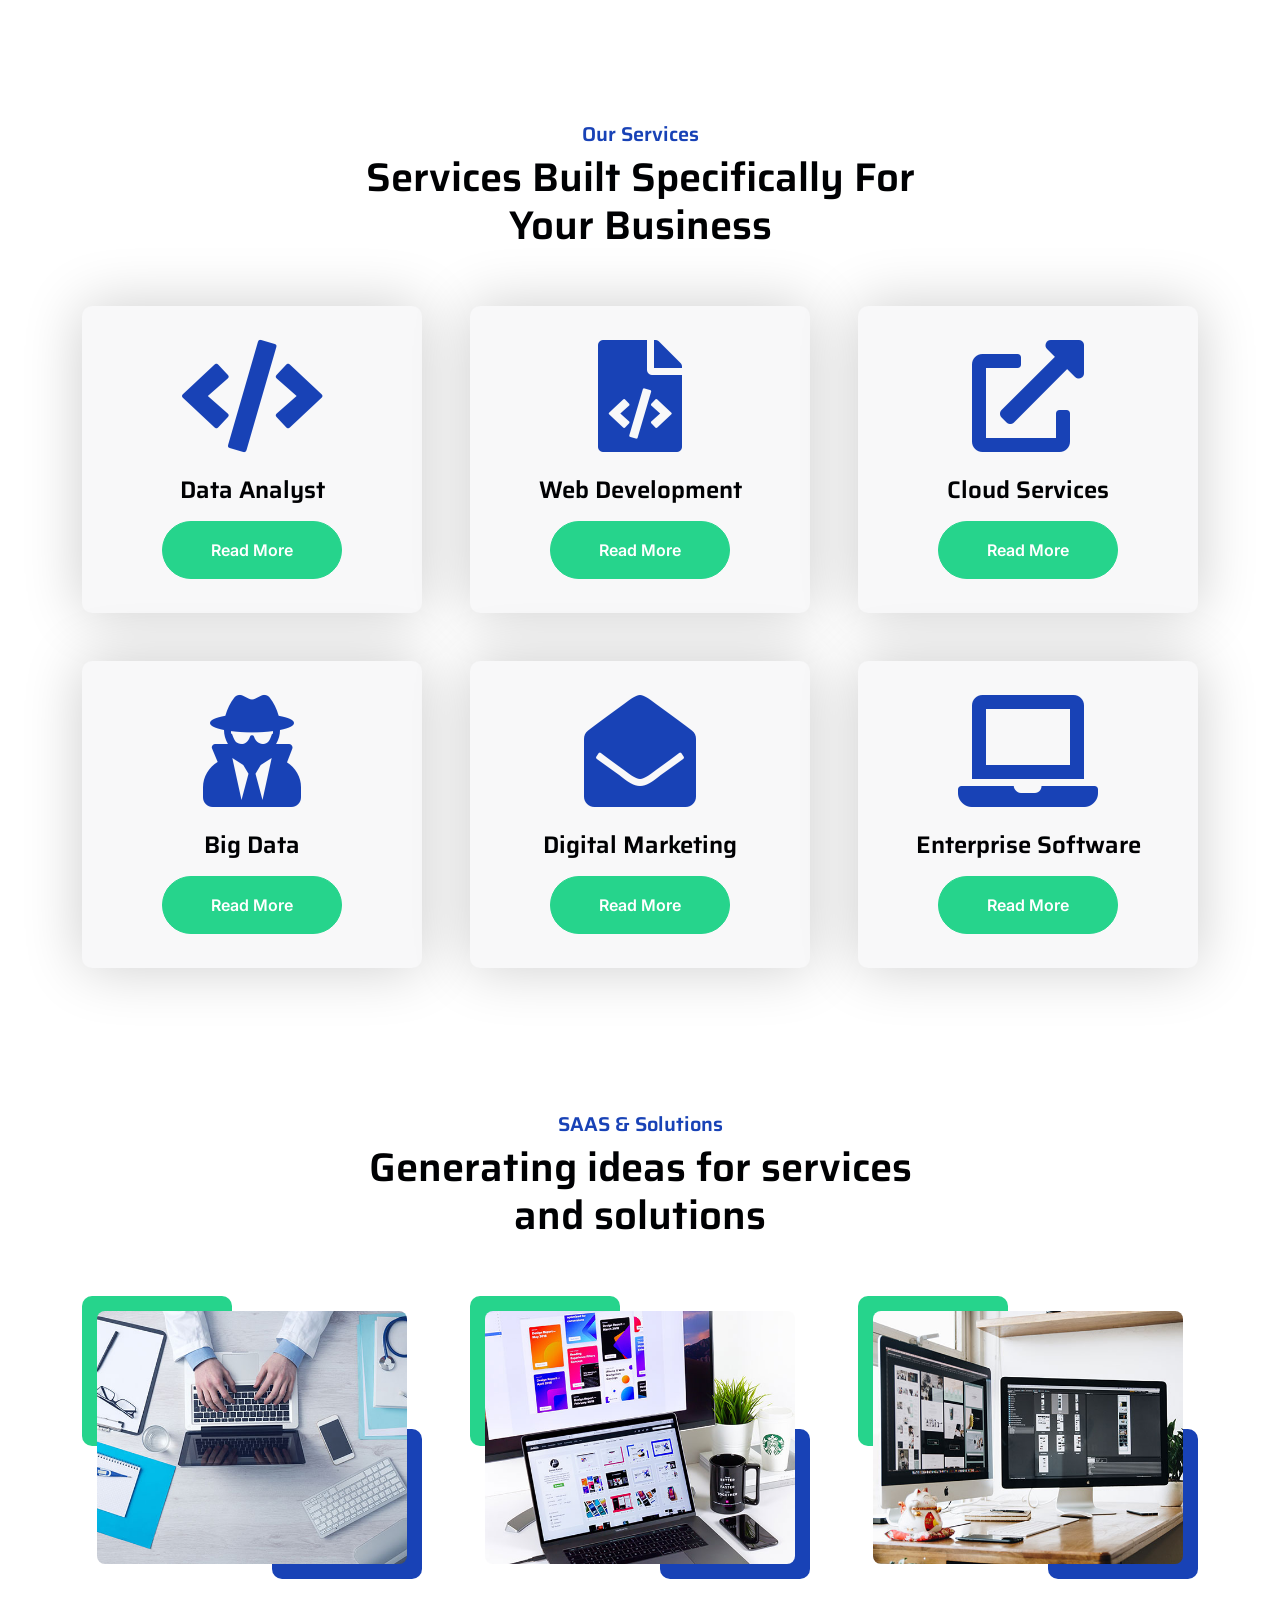
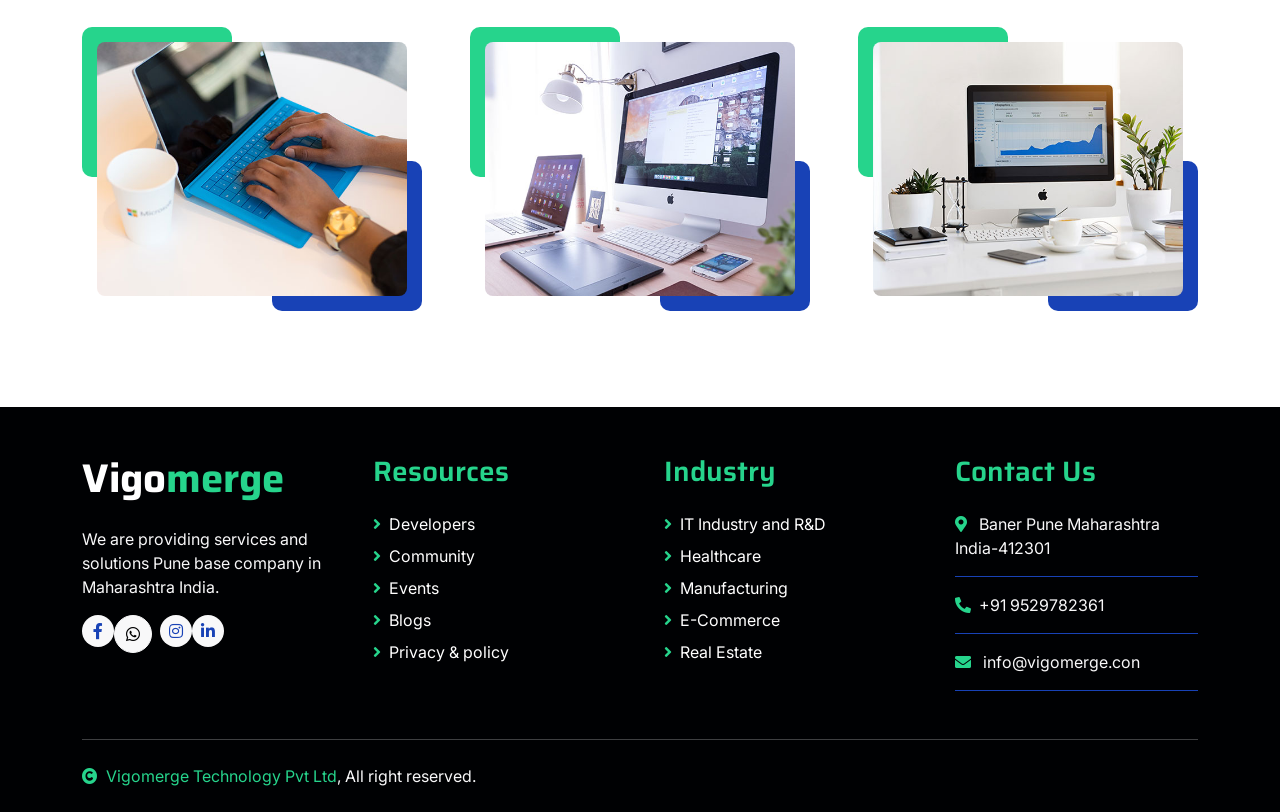
==== commit 6f80db77: "Update index.html" ====
--- a/index.html
+++ b/index.html
@@ -29,14 +29,15 @@
 
         <!-- Template Stylesheet -->
         <link href="css/style.css" rel="stylesheet">
-        <!-- Google tag (gtag.js) -->
-        <script async src="https://www.googletagmanager.com/gtag/js?id=G-WCR13F7CWP"></script>
-        <script>
-        window.dataLayer = window.dataLayer || [];
-        function gtag(){dataLayer.push(arguments);}
-        gtag('js', new Date());
-        gtag('config', 'G-WCR13F7CWP');
-        </script>
+       <!-- Google tag (gtag.js) -->
+       <script async src="https://www.googletagmanager.com/gtag/js?id=G-WCR13F7CWP"></script>
+       <script>
+       window.dataLayer = window.dataLayer || [];
+       function gtag(){dataLayer.push(arguments);}
+       gtag('js', new Date());
+
+       gtag('config', 'G-WCR13F7CWP');
+       </script>
     </head>
 
     <body>
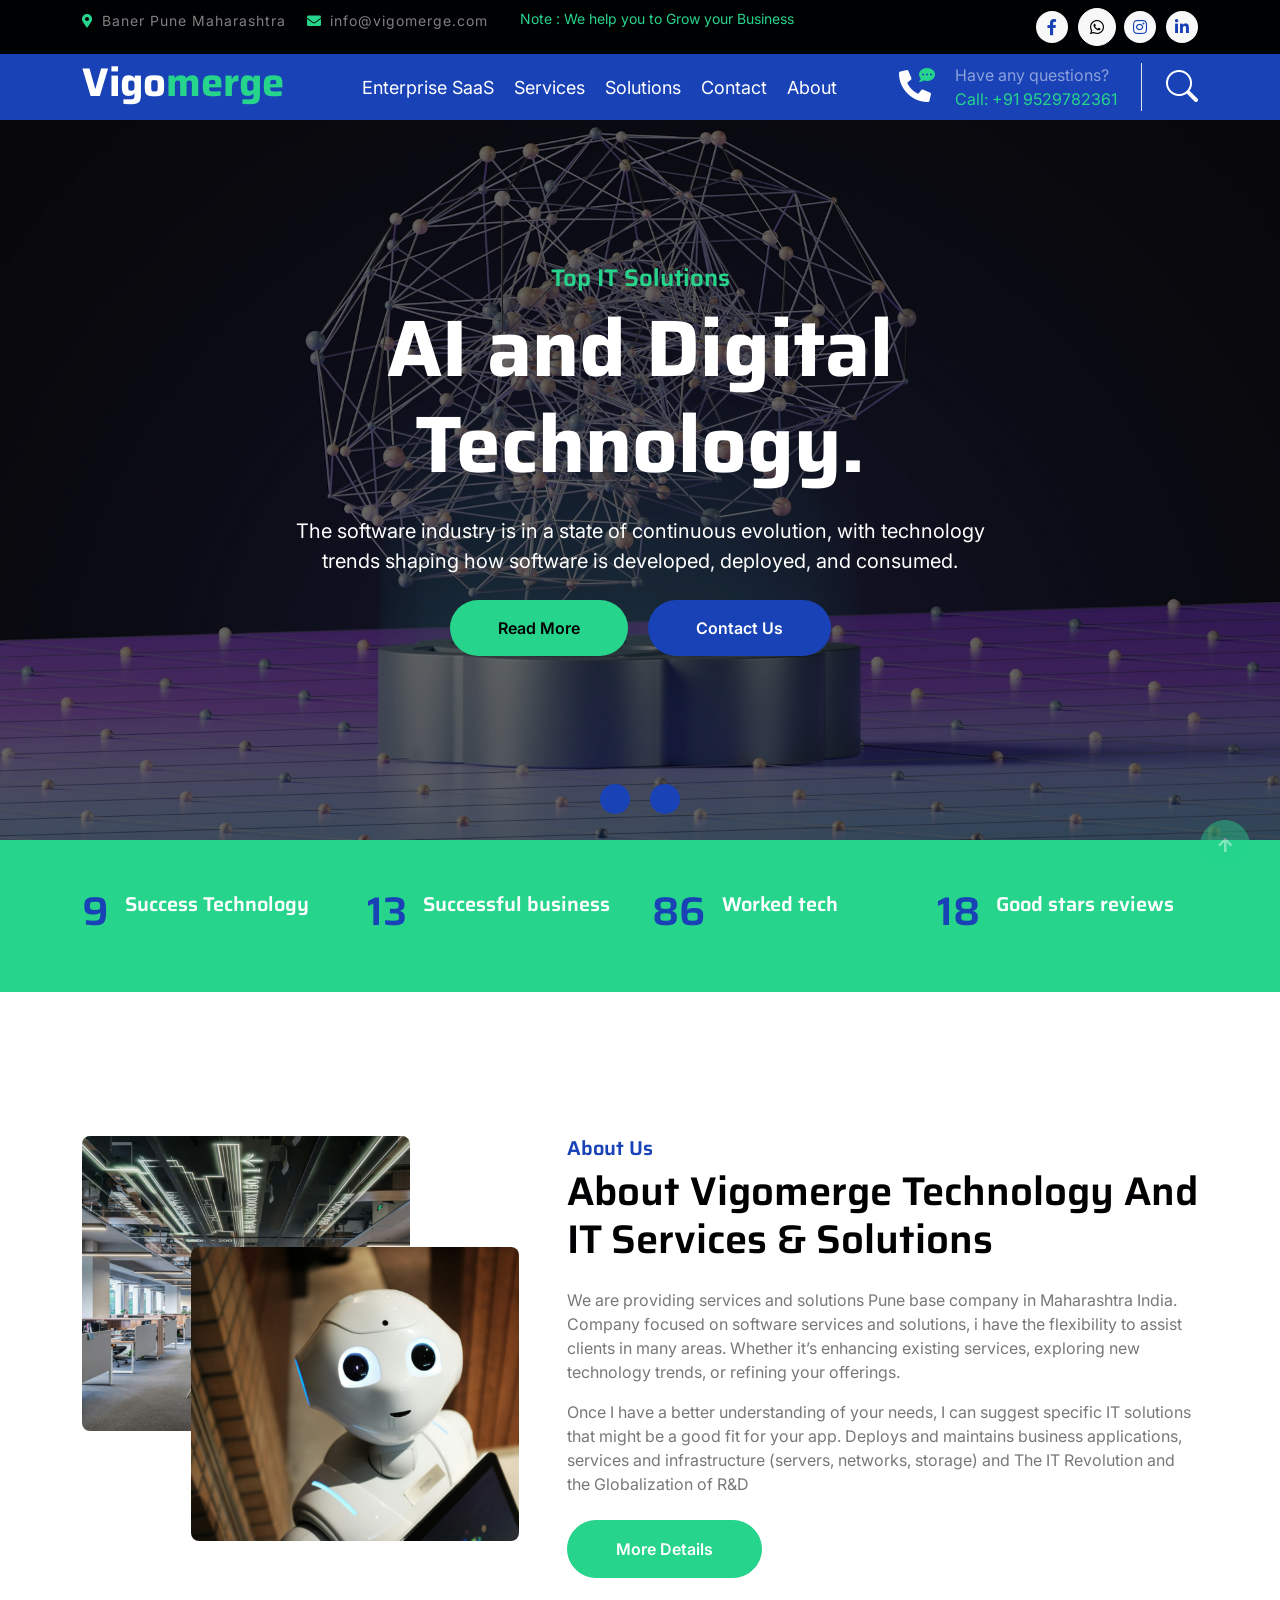
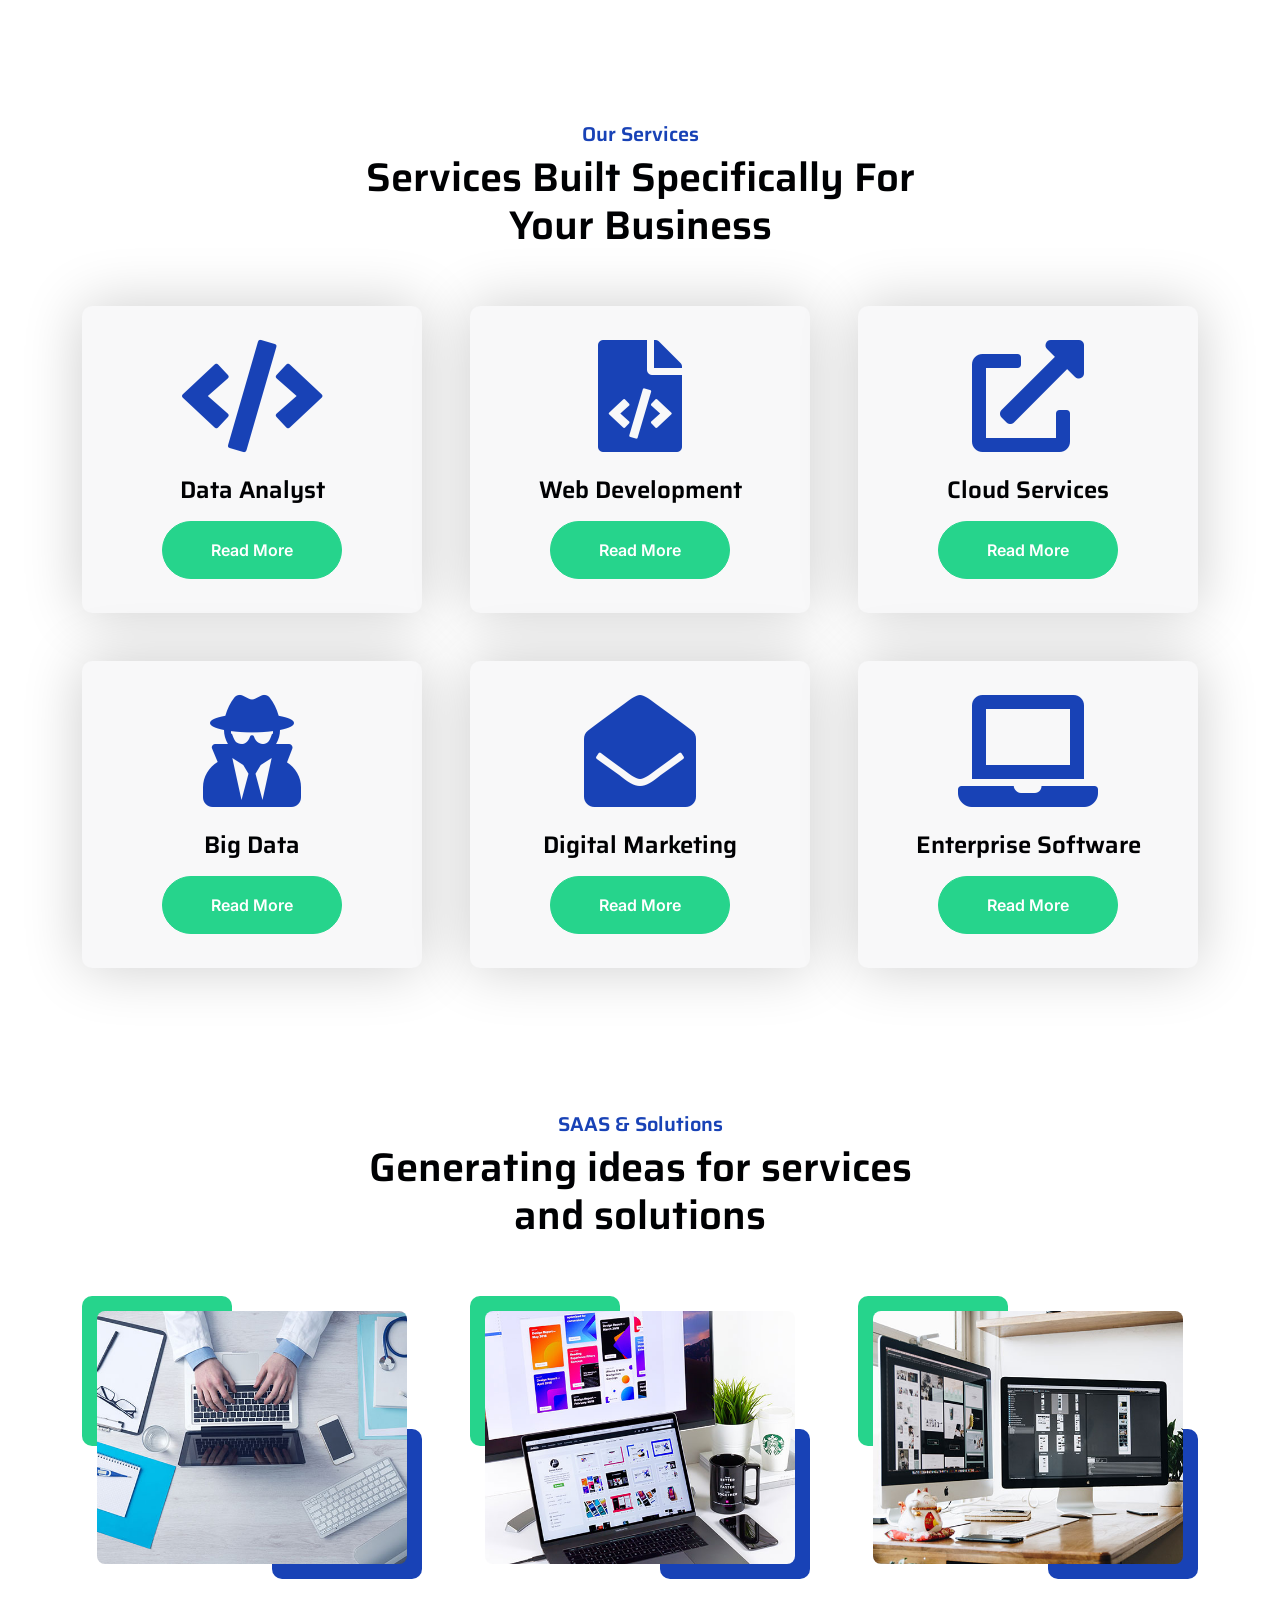
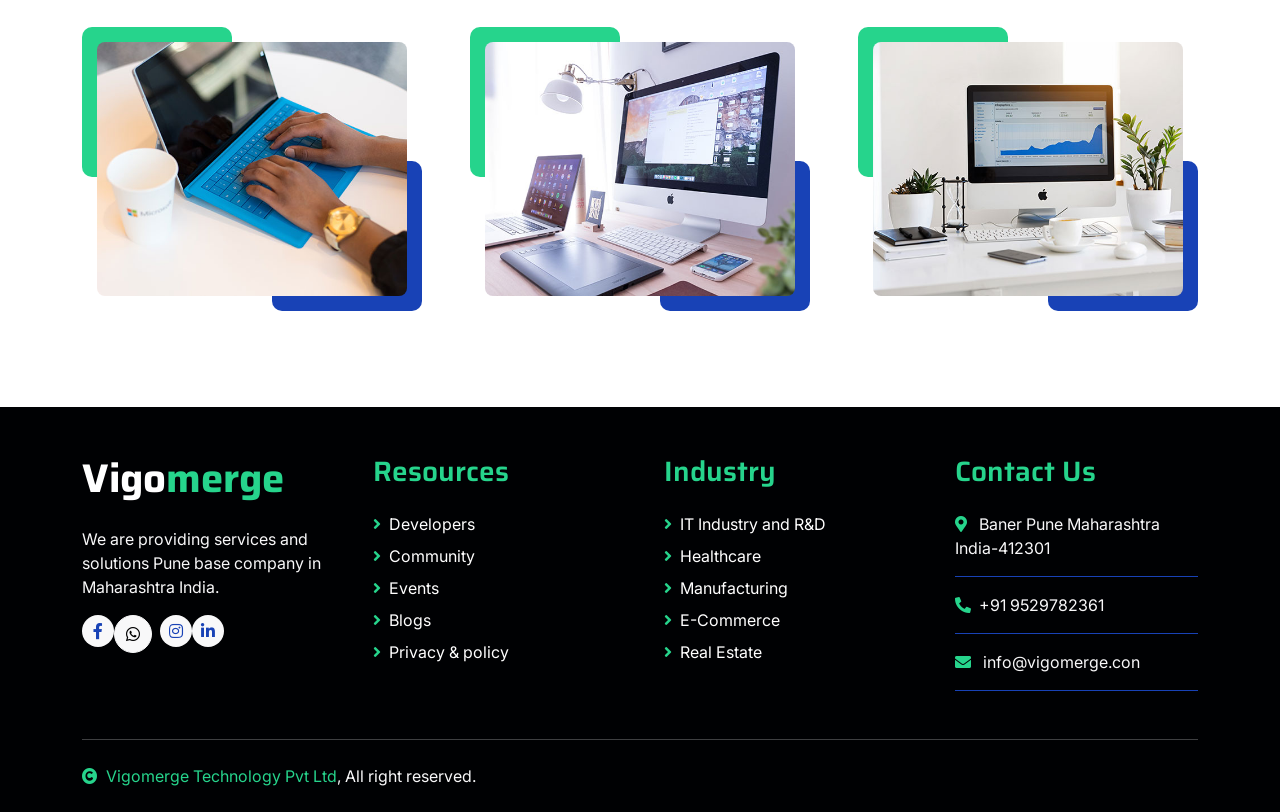
==== commit 979b36ef: "Update index.html" ====
--- a/index.html
+++ b/index.html
@@ -29,15 +29,15 @@
 
         <!-- Template Stylesheet -->
         <link href="css/style.css" rel="stylesheet">
-       <!-- Google tag (gtag.js) -->
-       <script async src="https://www.googletagmanager.com/gtag/js?id=G-WCR13F7CWP"></script>
-       <script>
-       window.dataLayer = window.dataLayer || [];
-       function gtag(){dataLayer.push(arguments);}
-       gtag('js', new Date());
-
-       gtag('config', 'G-WCR13F7CWP');
-       </script>
+<!-- Google tag (gtag.js) -->
+<script async src="https://www.googletagmanager.com/gtag/js?id=G-WCR13F7CWP"></script>
+<script>
+  window.dataLayer = window.dataLayer || [];
+  function gtag(){dataLayer.push(arguments);}
+  gtag('js', new Date());
+
+  gtag('config', 'G-WCR13F7CWP');
+</script>
     </head>
 
     <body>
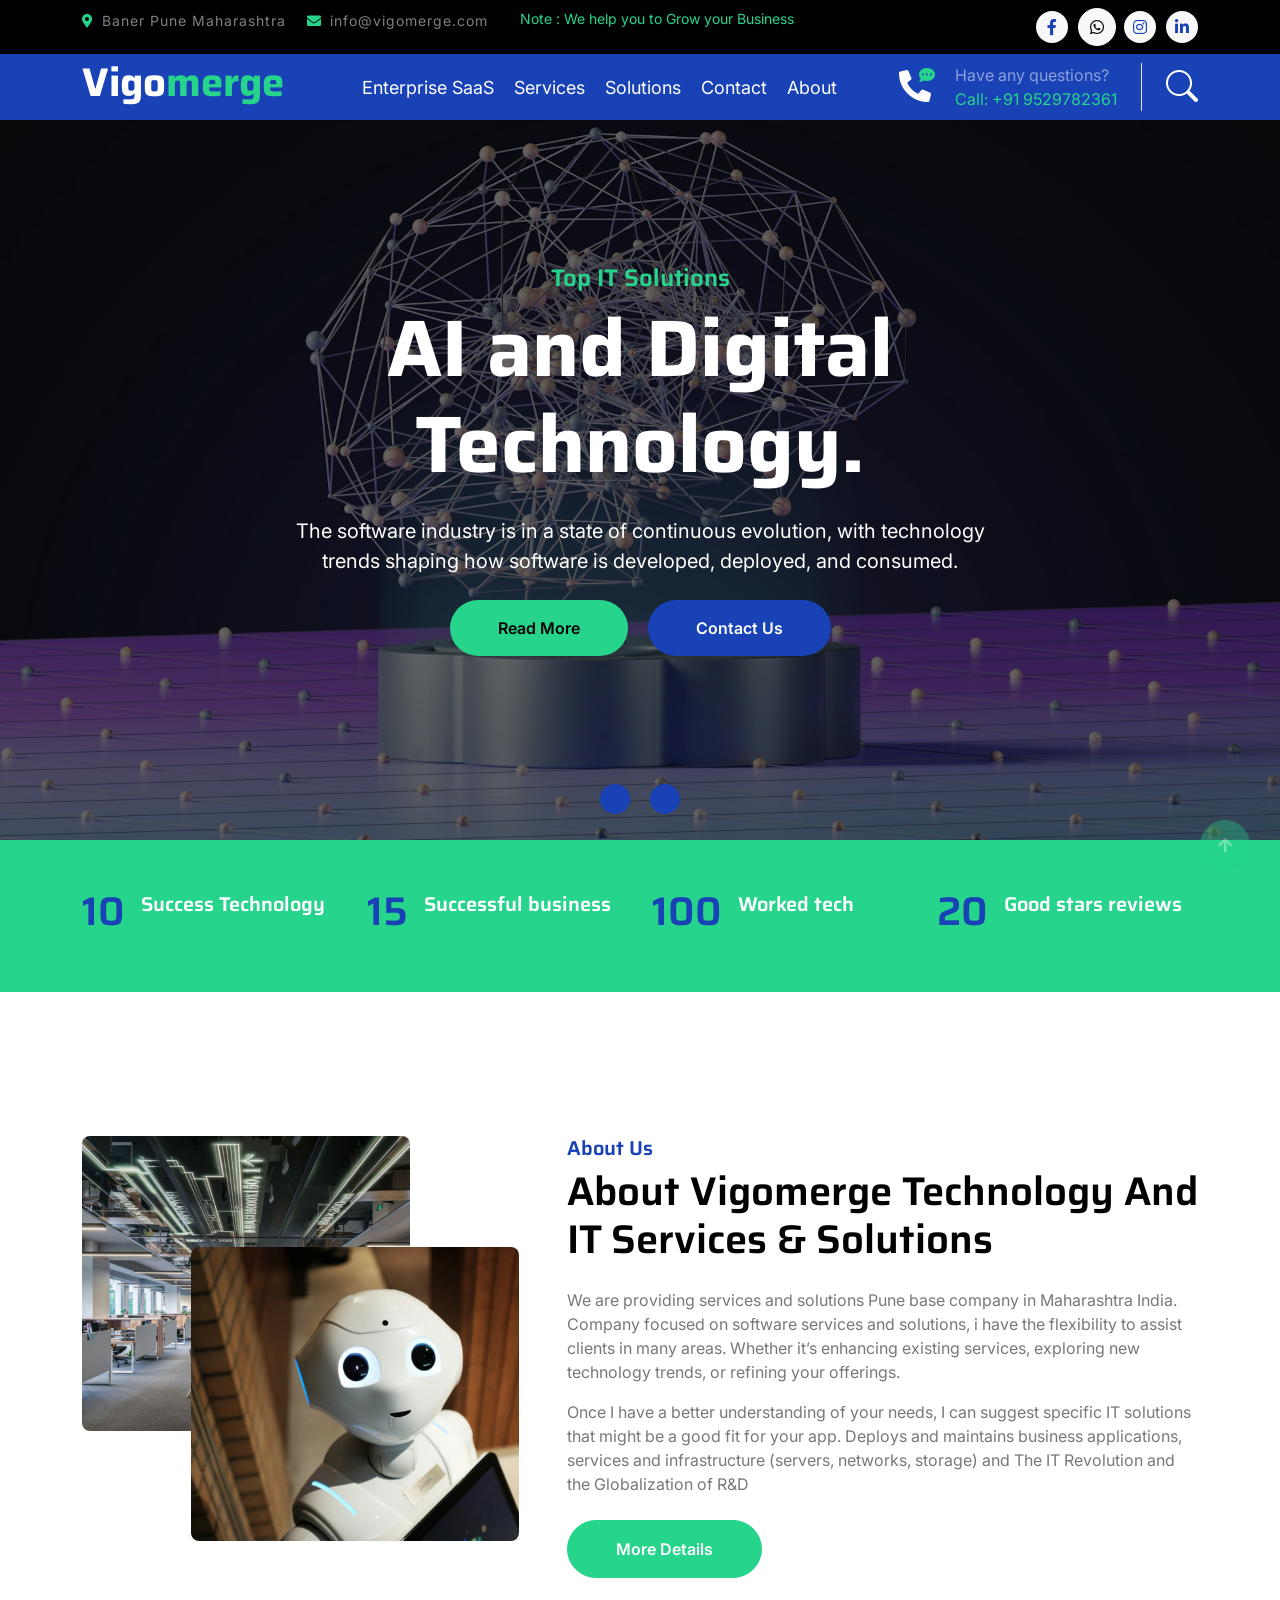
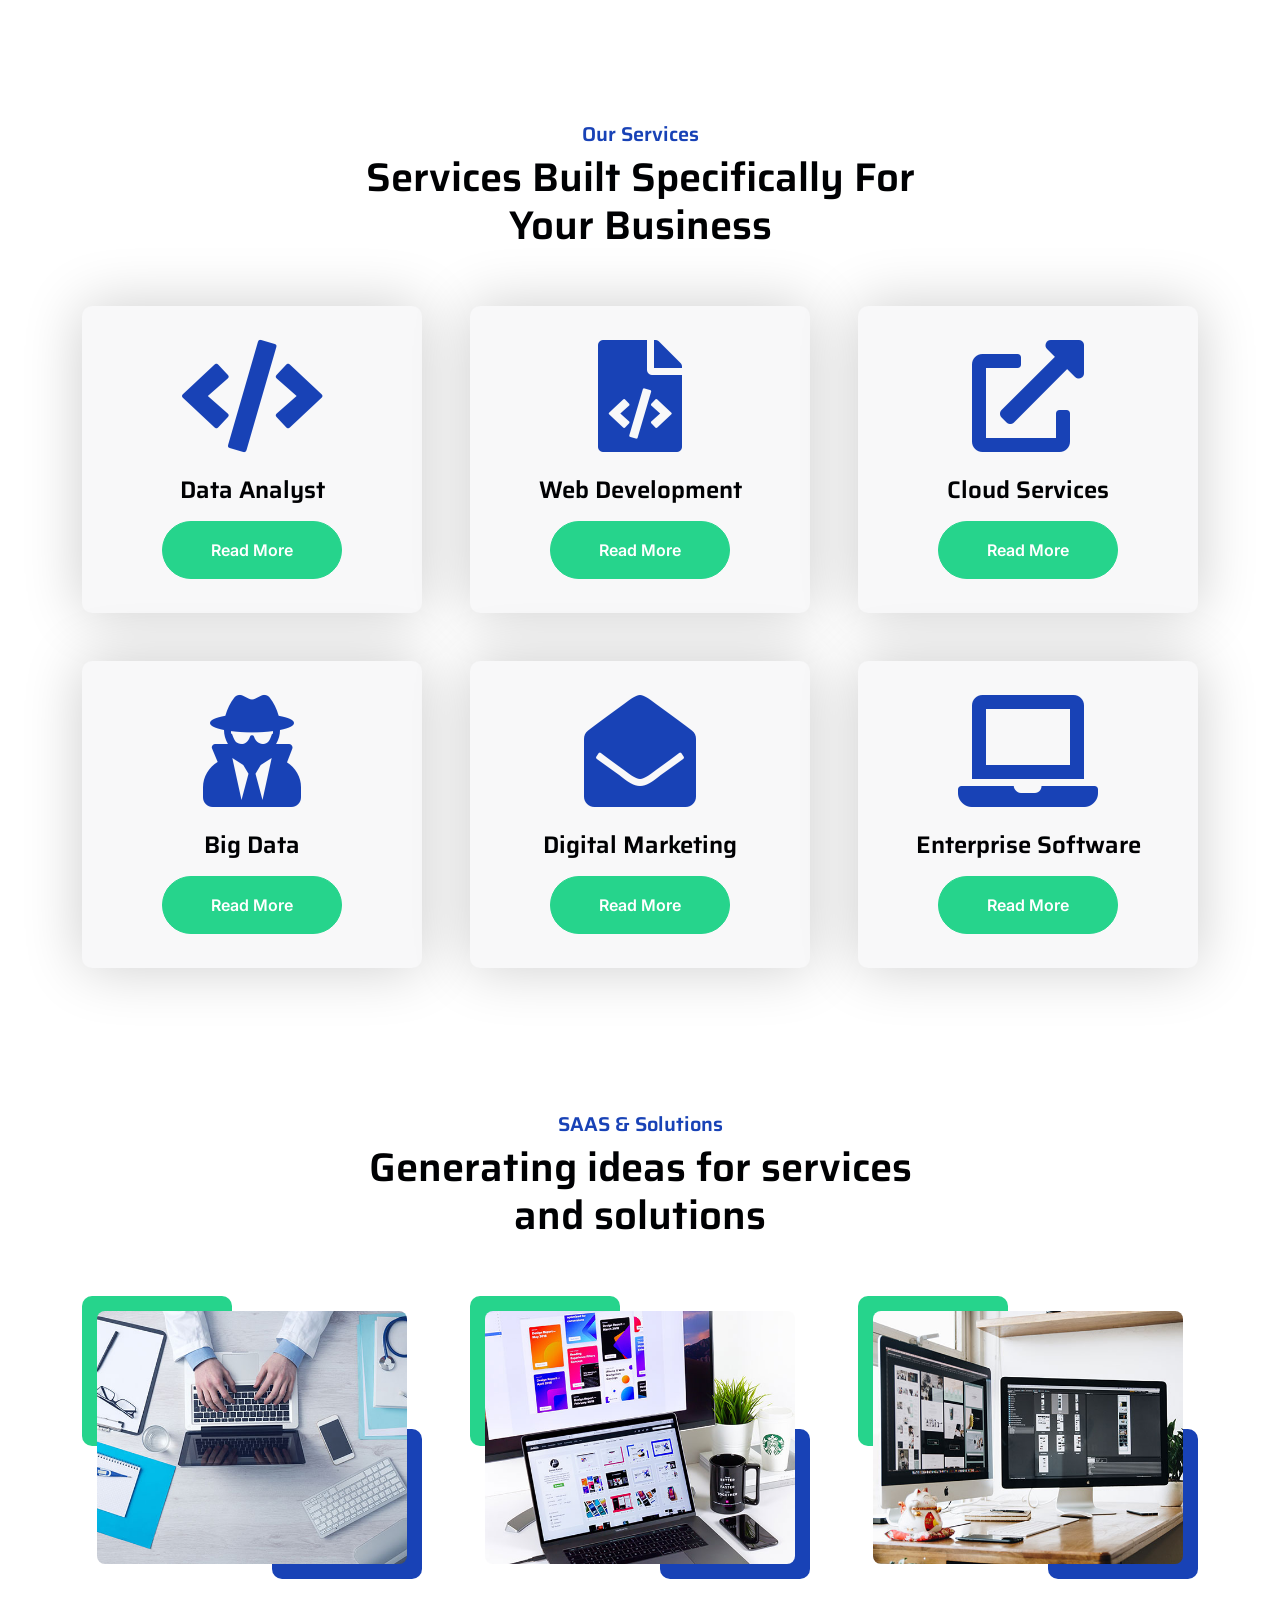
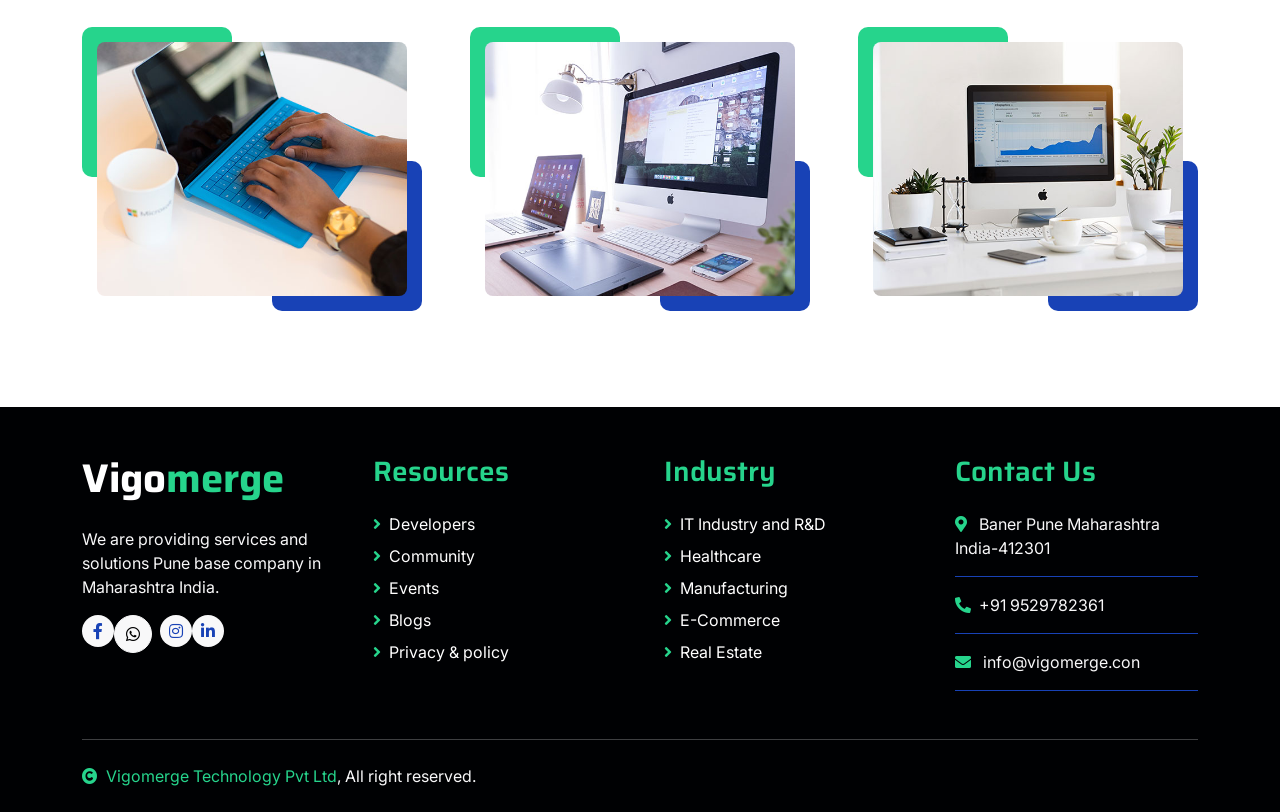
==== commit b53ce8c2: "Update index.html" ====
--- a/index.html
+++ b/index.html
@@ -29,15 +29,15 @@
 
         <!-- Template Stylesheet -->
         <link href="css/style.css" rel="stylesheet">
-<!-- Google tag (gtag.js) -->
-<script async src="https://www.googletagmanager.com/gtag/js?id=G-WCR13F7CWP"></script>
-<script>
-  window.dataLayer = window.dataLayer || [];
-  function gtag(){dataLayer.push(arguments);}
-  gtag('js', new Date());
-
-  gtag('config', 'G-WCR13F7CWP');
-</script>
+       <!-- Google tag (gtag.js) -->
+       <script async src="https://www.googletagmanager.com/gtag/js?id=G-WCR13F7CWP"></script>
+       <script>
+       window.dataLayer = window.dataLayer || [];
+       function gtag(){dataLayer.push(arguments);}
+       gtag('js', new Date());
+
+       gtag('config', 'G-WCR13F7CWP');
+       </script>
     </head>
 
     <body>
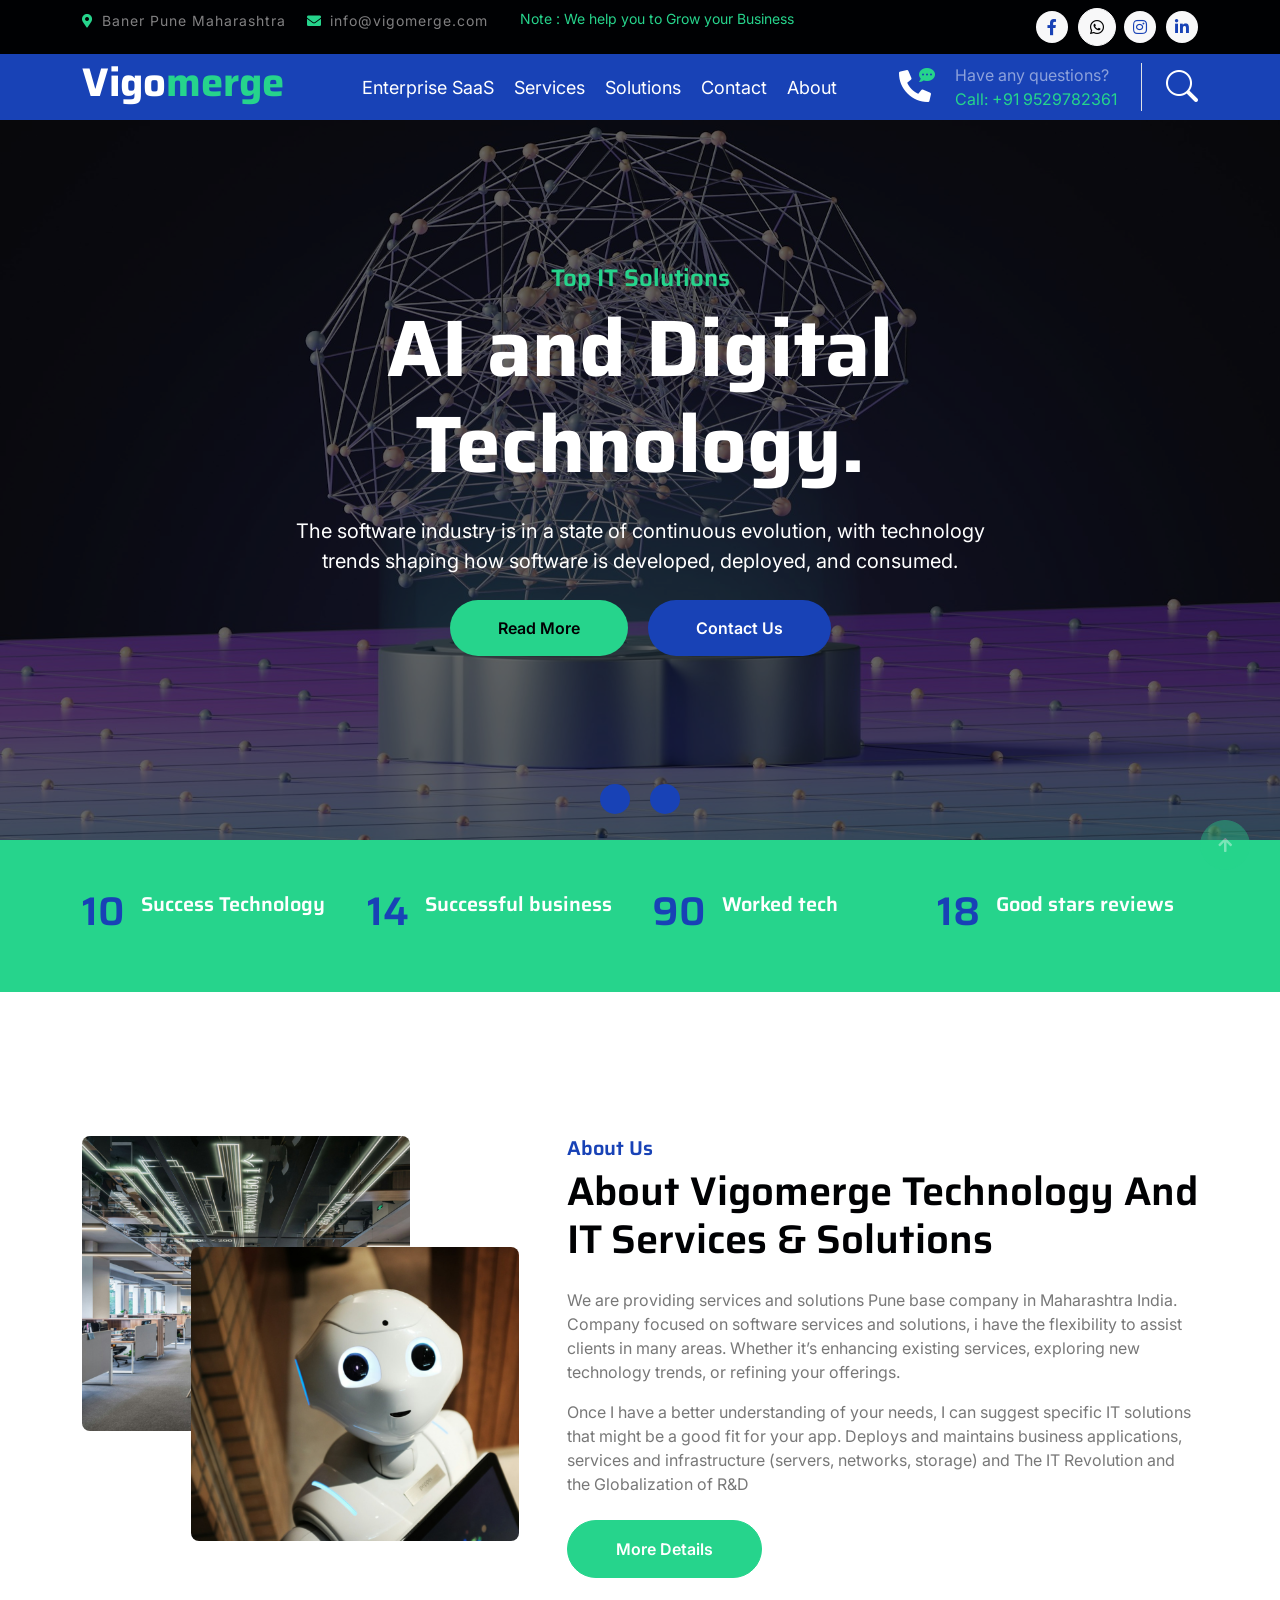
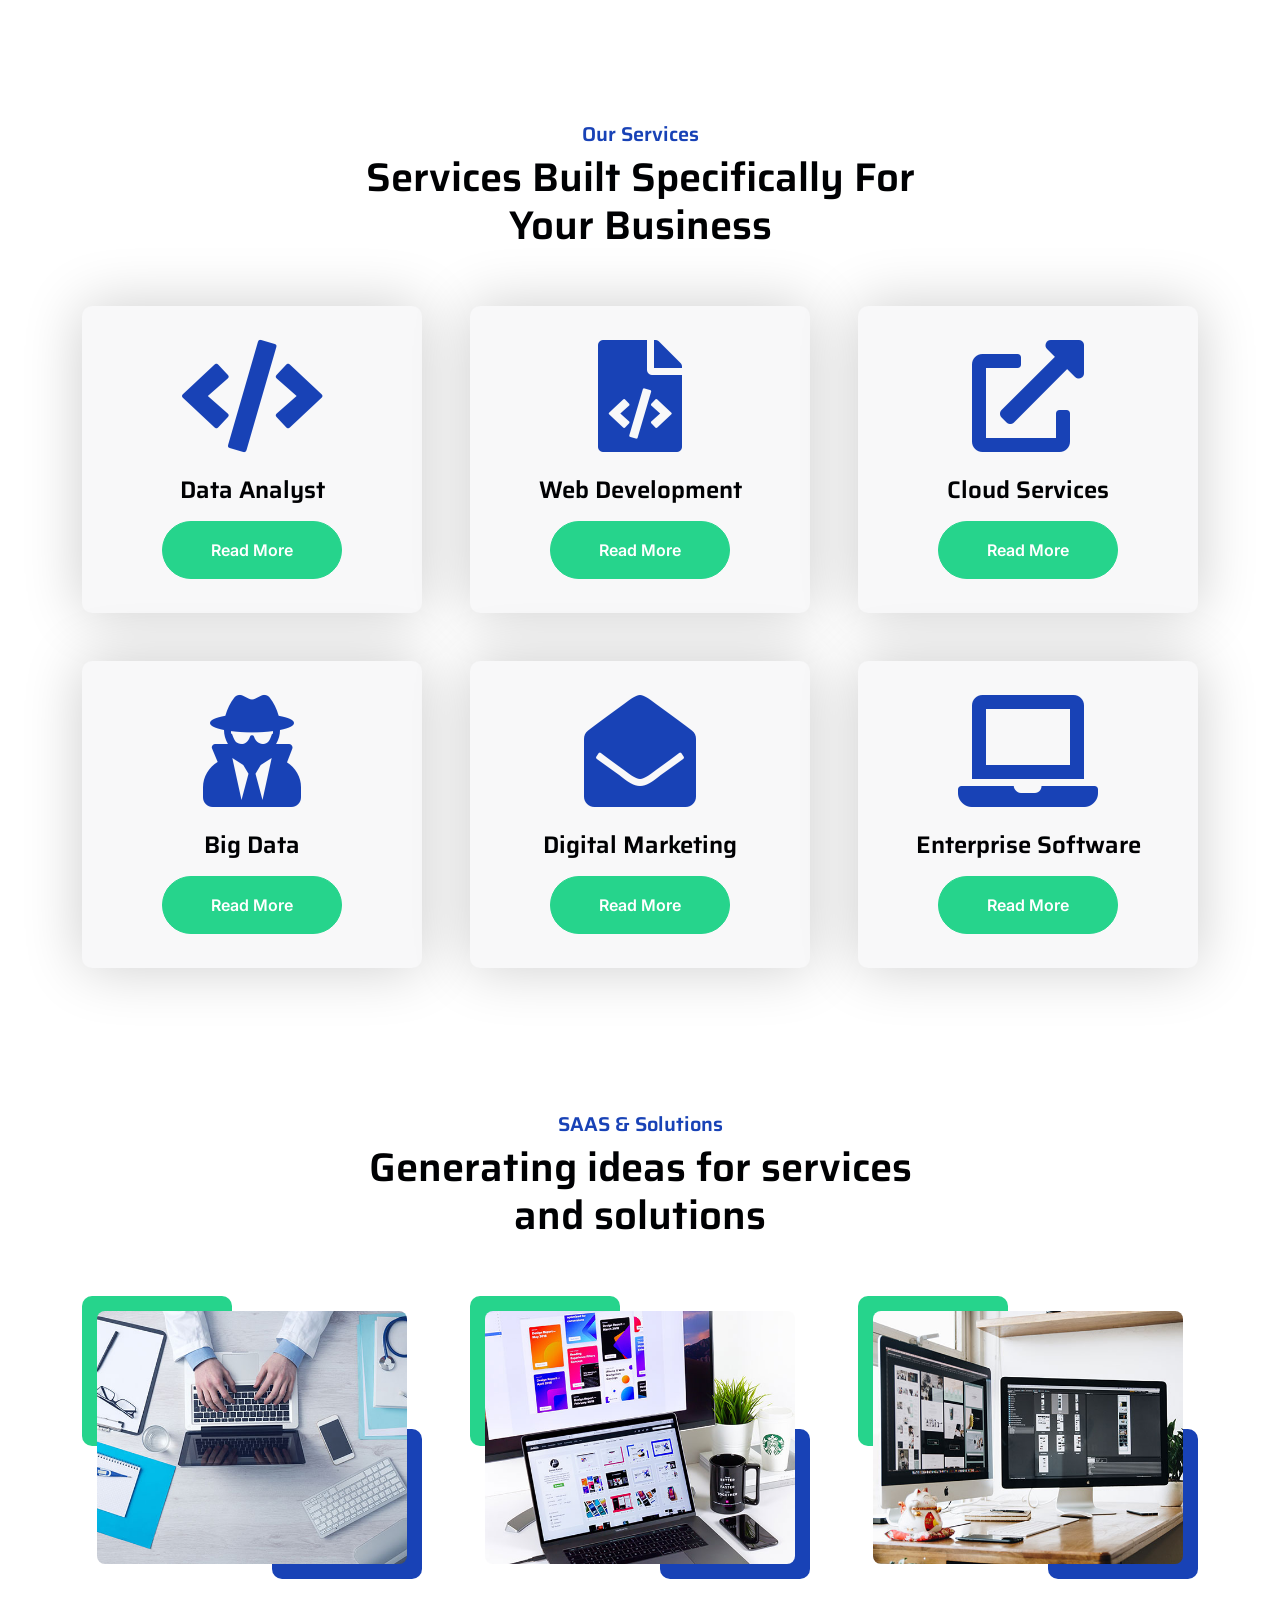
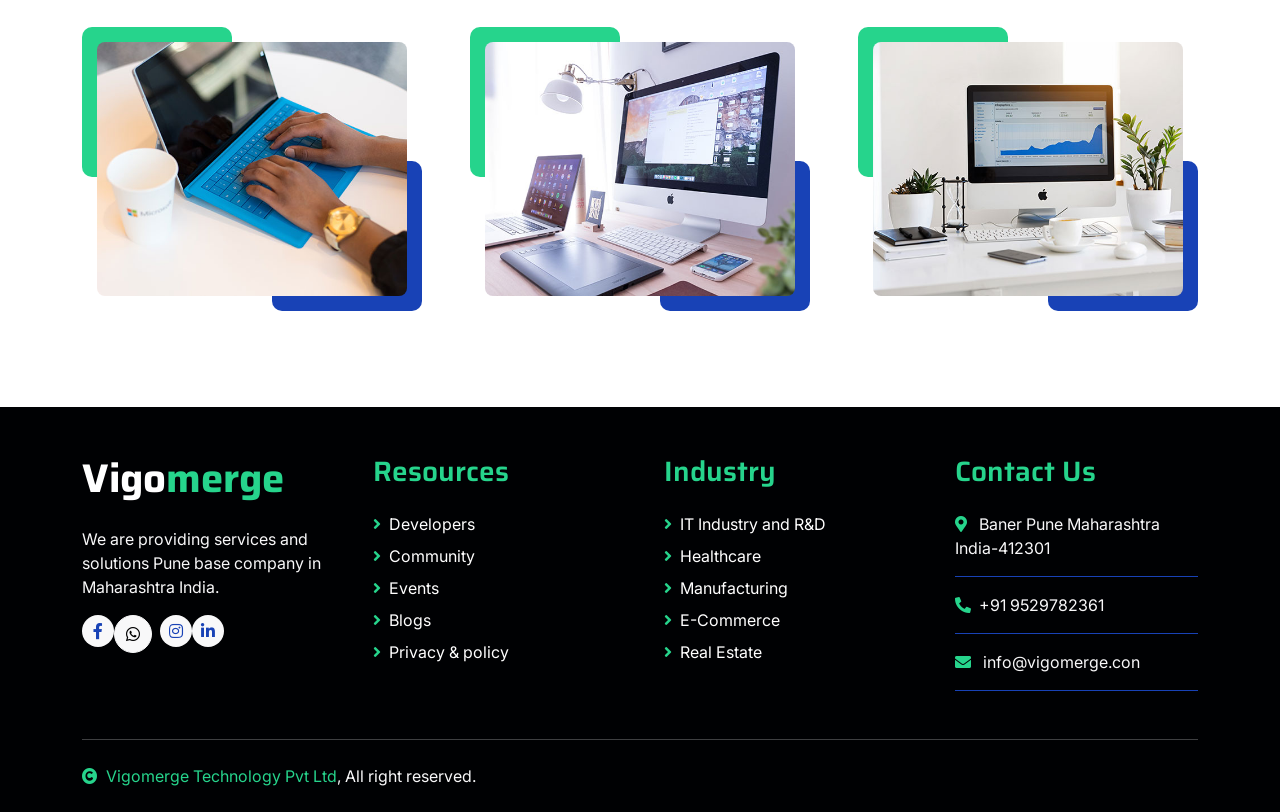
==== commit dcecbbca: "Update index.html" ====
--- a/index.html
+++ b/index.html
@@ -3,7 +3,7 @@
 
     <head>
         <meta charset="utf-8">
-        <title>Vigomerge - IT Services & Solutions</title>
+        <title>Vigomerge - Transformative Technology Solutions, AI Buildings</title>
         <meta content="width=device-width, initial-scale=1.0" name="viewport">
         <meta content="" name="keywords">
         <meta content="" name="description">
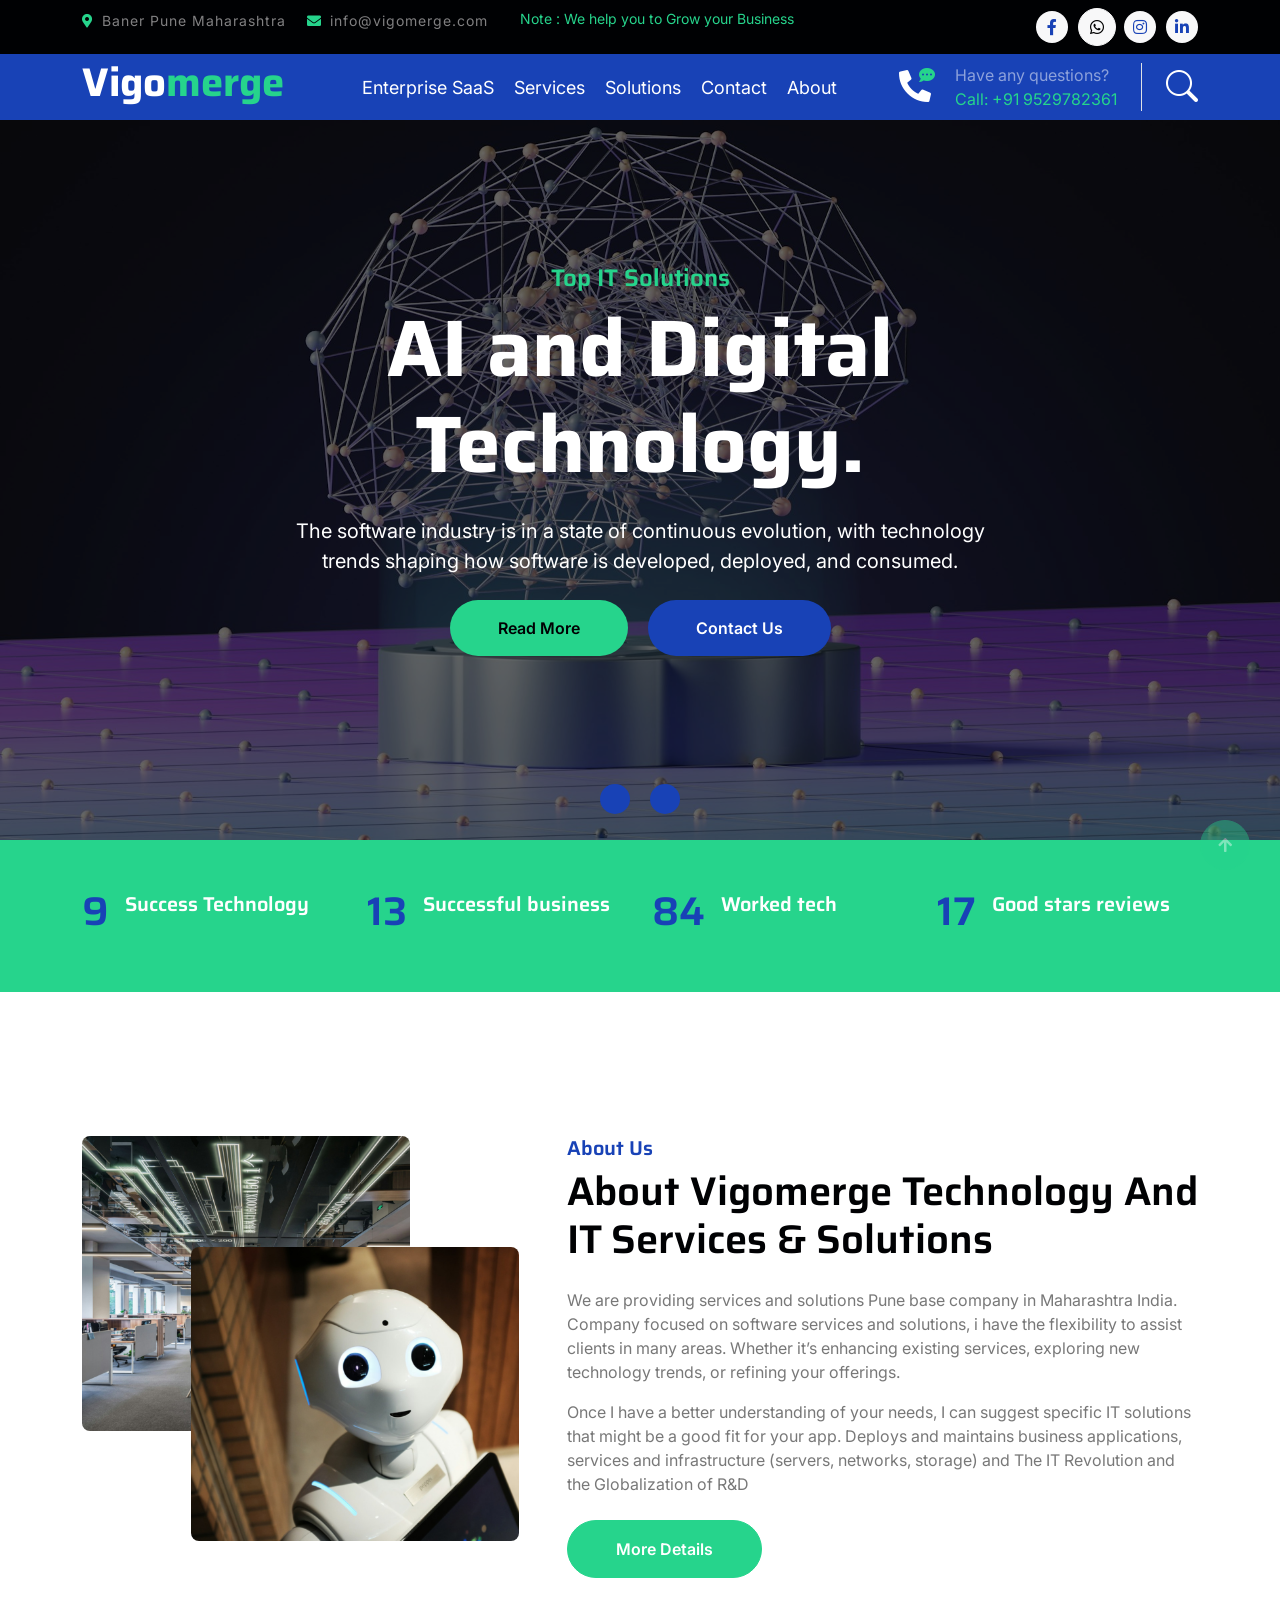
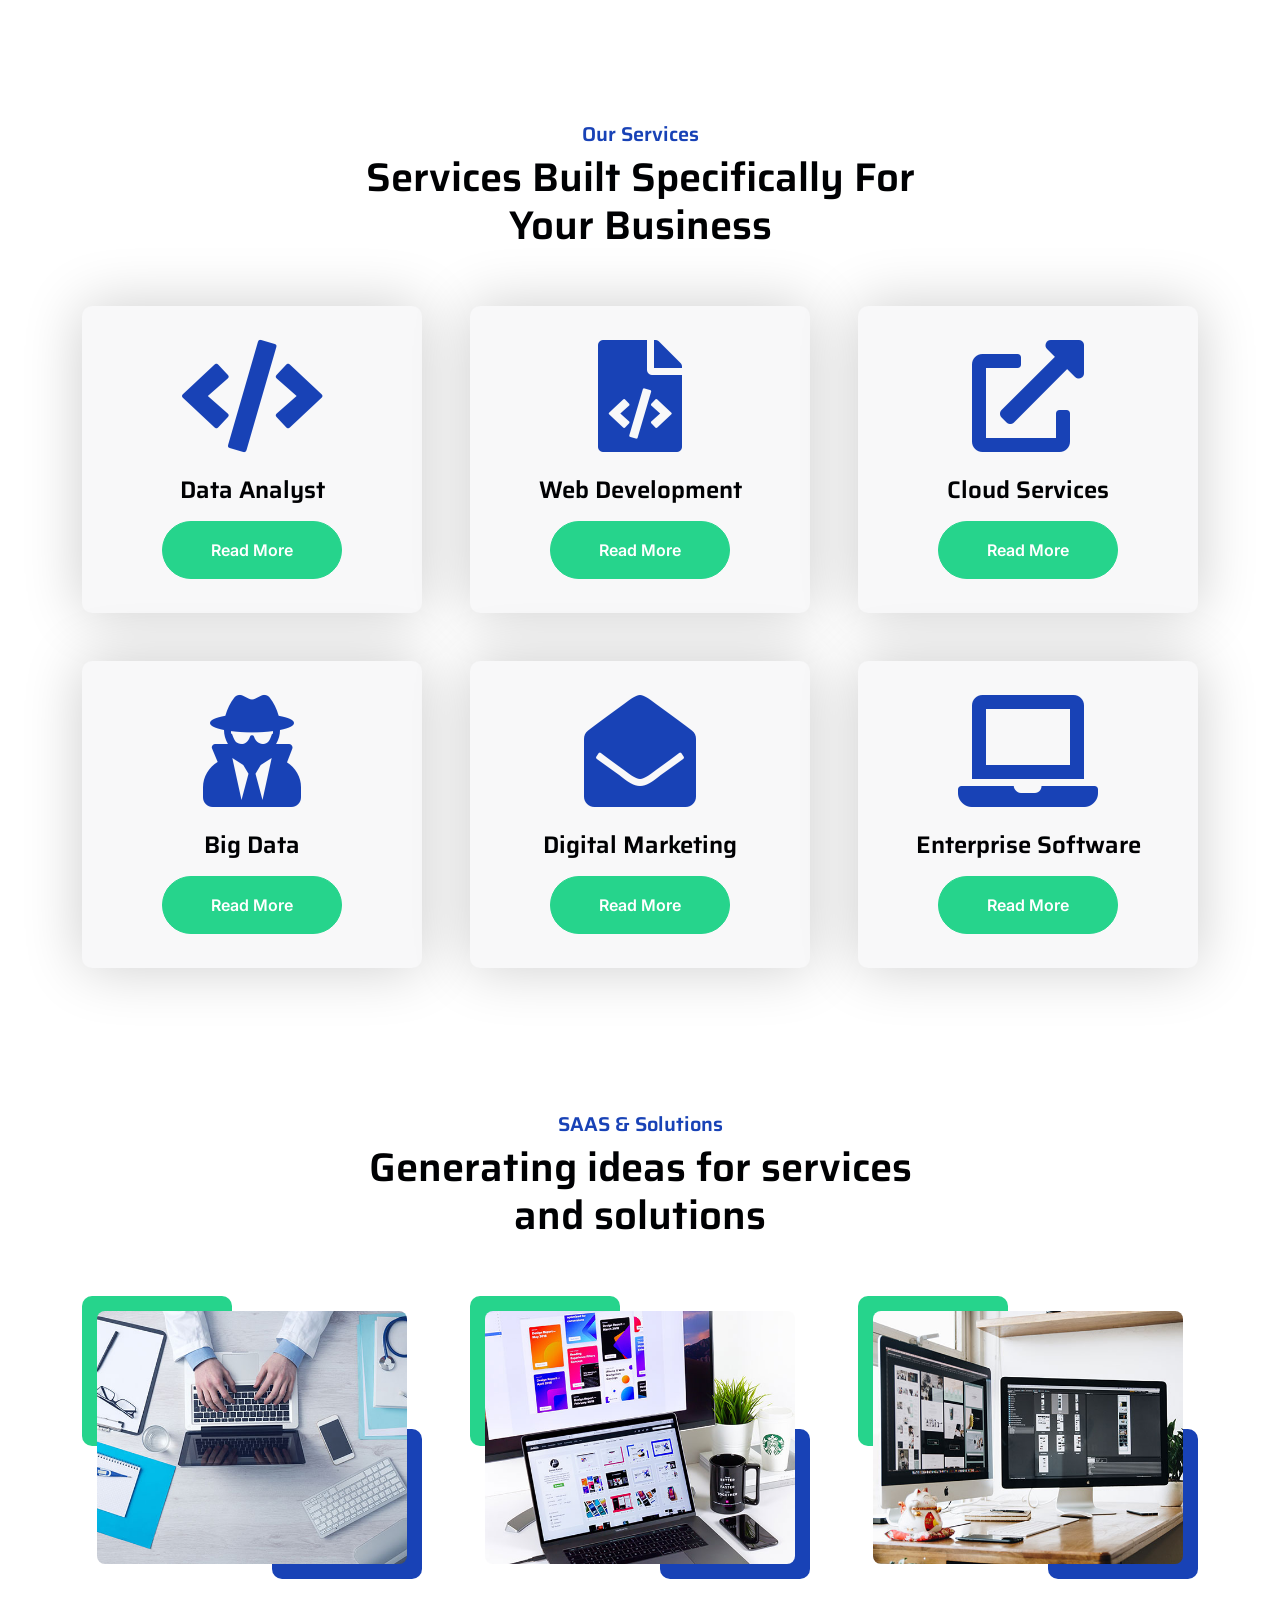
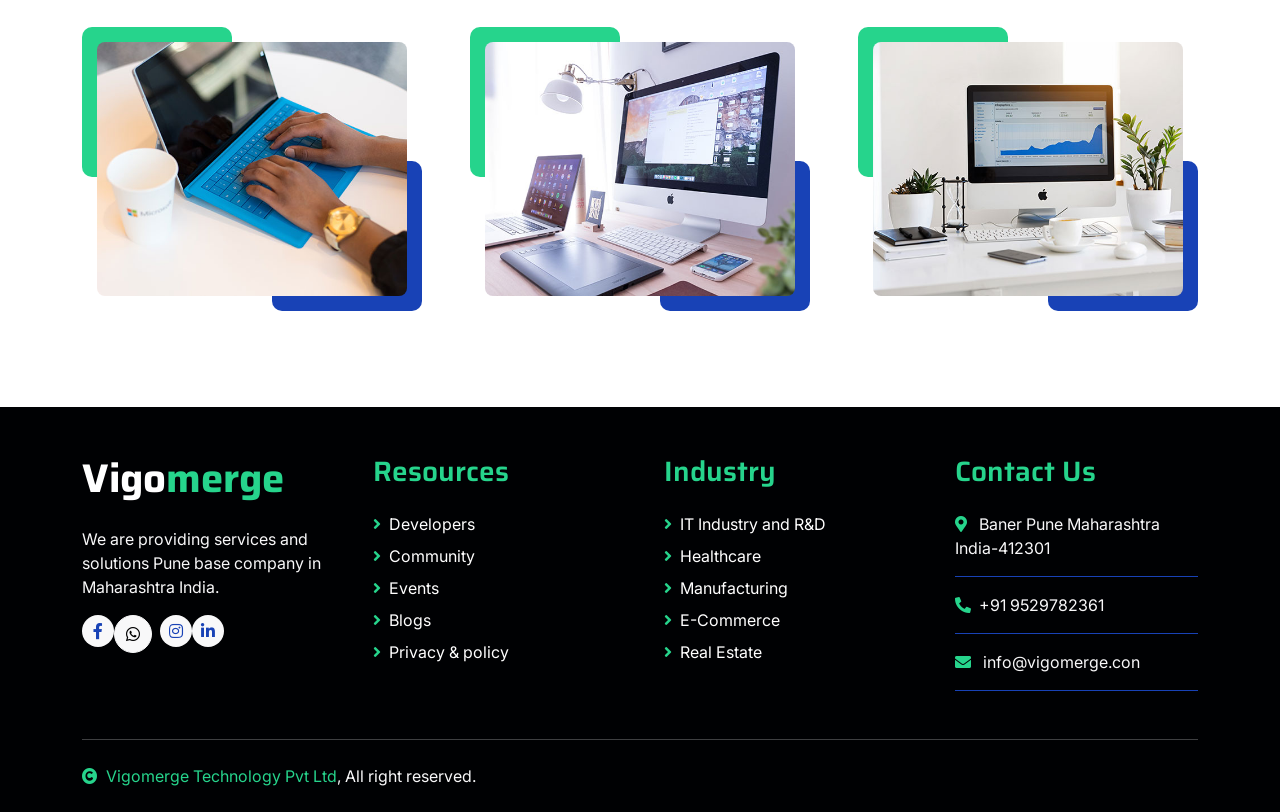
==== commit dc0a00e8: "Update index.html" ====
--- a/index.html
+++ b/index.html
@@ -29,15 +29,13 @@
 
         <!-- Template Stylesheet -->
         <link href="css/style.css" rel="stylesheet">
-       <!-- Google tag (gtag.js) -->
-       <script async src="https://www.googletagmanager.com/gtag/js?id=G-WCR13F7CWP"></script>
-       <script>
-       window.dataLayer = window.dataLayer || [];
-       function gtag(){dataLayer.push(arguments);}
-       gtag('js', new Date());
-
-       gtag('config', 'G-WCR13F7CWP');
-       </script>
+       <!-- Google Tag Manager -->
+<script>(function(w,d,s,l,i){w[l]=w[l]||[];w[l].push({'gtm.start':
+new Date().getTime(),event:'gtm.js'});var f=d.getElementsByTagName(s)[0],
+j=d.createElement(s),dl=l!='dataLayer'?'&l='+l:'';j.async=true;j.src=
+'https://www.googletagmanager.com/gtm.js?id='+i+dl;f.parentNode.insertBefore(j,f);
+})(window,document,'script','dataLayer','GTM-52R7G2HN');</script>
+<!-- End Google Tag Manager -->
     </head>
 
     <body>
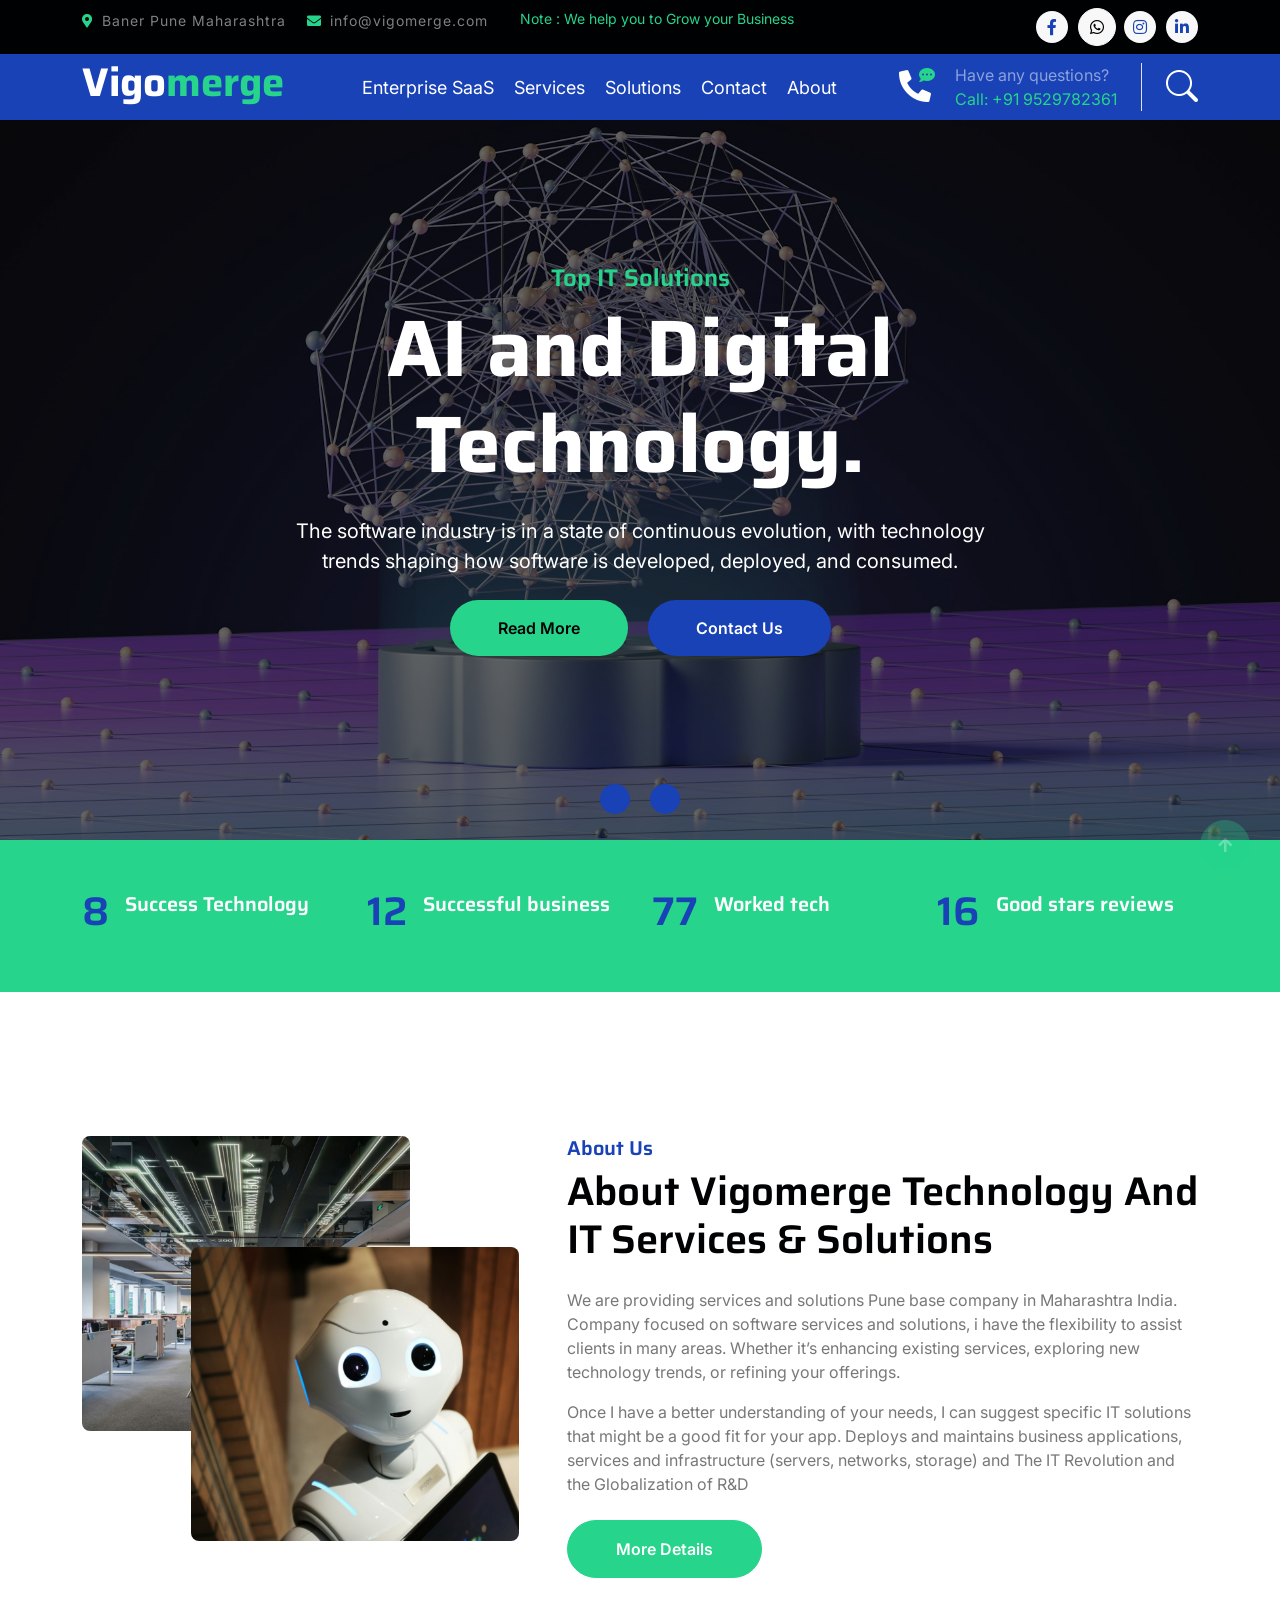
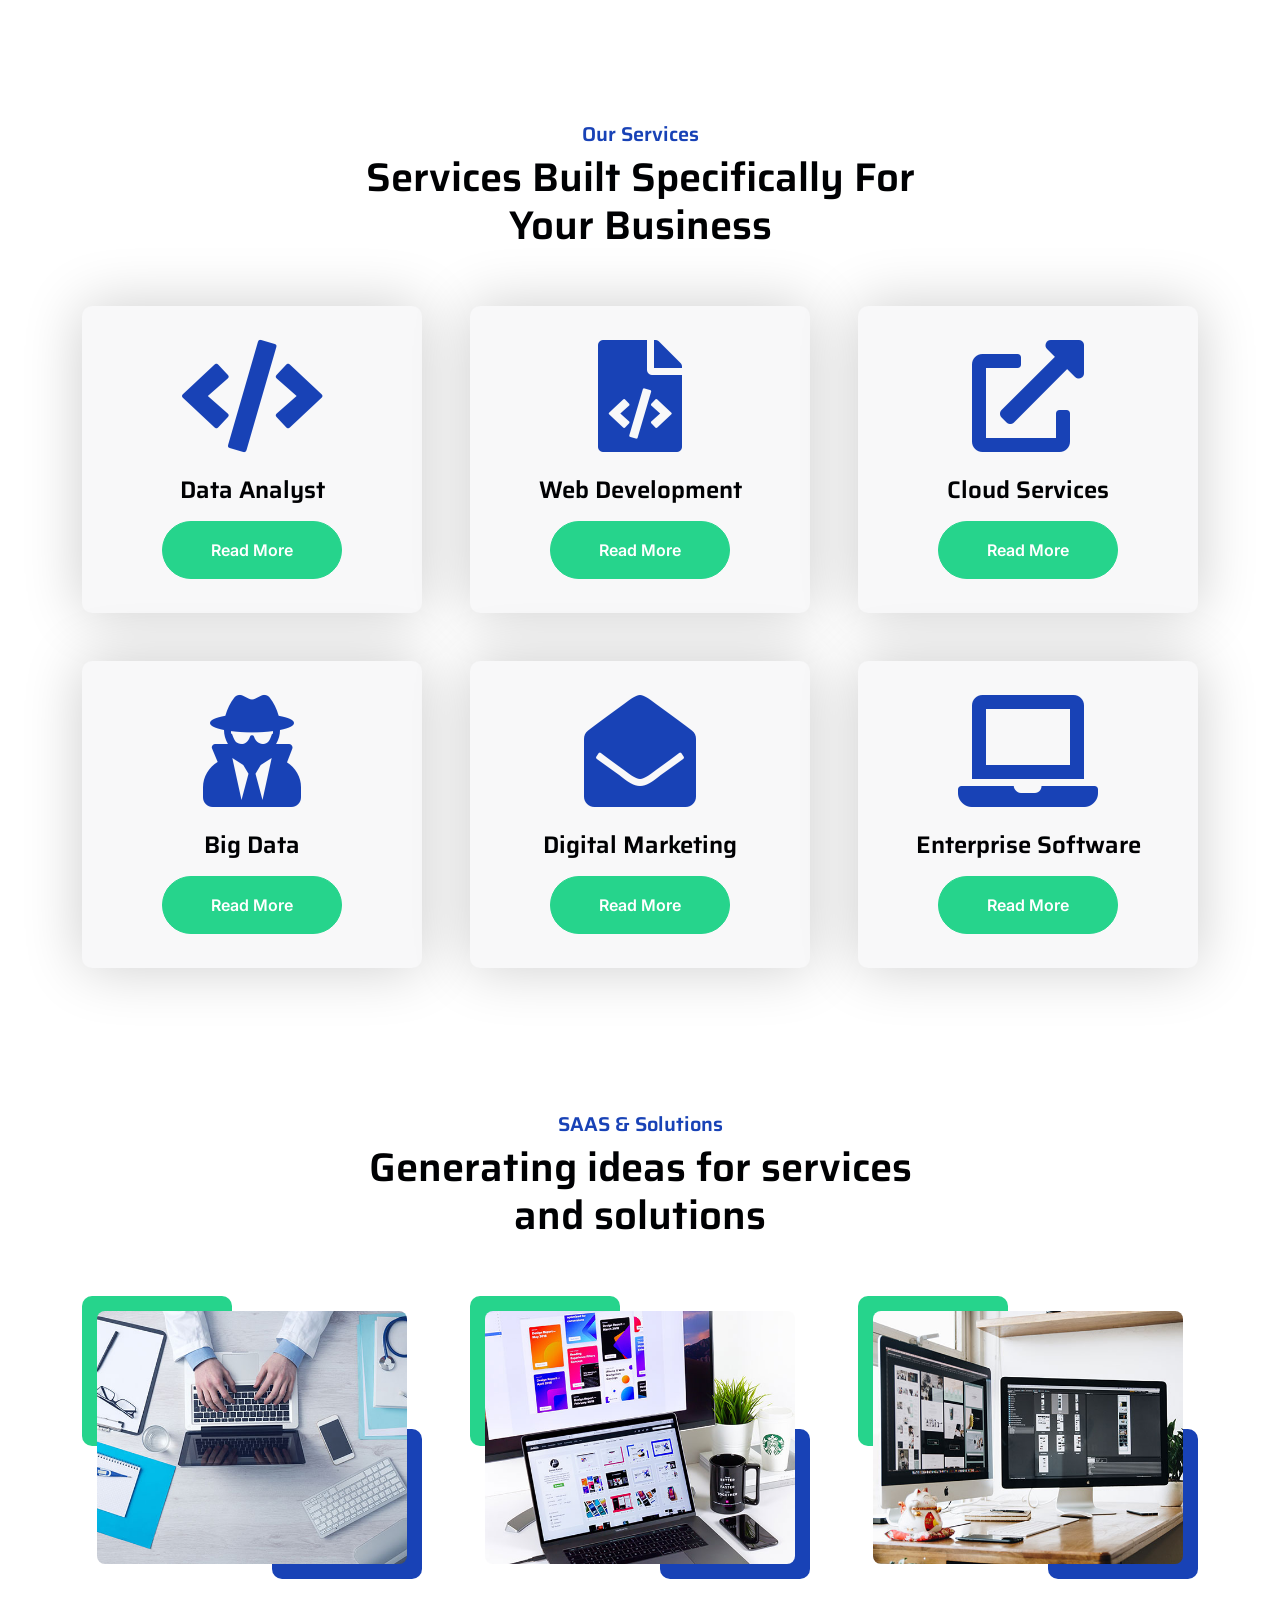
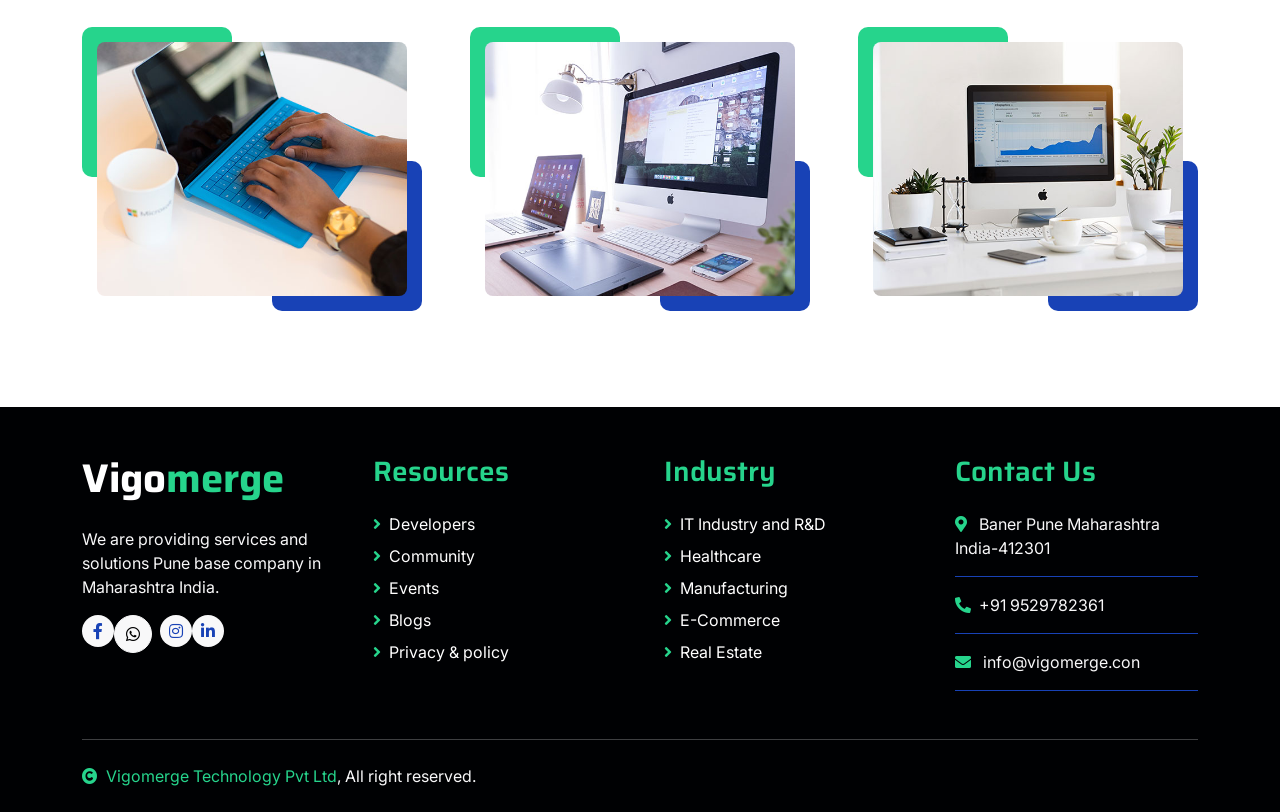
==== commit 4efc7850: "Update index.html" ====
--- a/index.html
+++ b/index.html
@@ -30,12 +30,11 @@
         <!-- Template Stylesheet -->
         <link href="css/style.css" rel="stylesheet">
        <!-- Google Tag Manager -->
-<script>(function(w,d,s,l,i){w[l]=w[l]||[];w[l].push({'gtm.start':
-new Date().getTime(),event:'gtm.js'});var f=d.getElementsByTagName(s)[0],
-j=d.createElement(s),dl=l!='dataLayer'?'&l='+l:'';j.async=true;j.src=
-'https://www.googletagmanager.com/gtm.js?id='+i+dl;f.parentNode.insertBefore(j,f);
-})(window,document,'script','dataLayer','GTM-52R7G2HN');</script>
-<!-- End Google Tag Manager -->
+       <script>(function(w,d,s,l,i){w[l]=w[l]||[];w[l].push({'gtm.start':
+       new Date().getTime(),event:'gtm.js'});var f=d.getElementsByTagName(s)[0],
+       j=d.createElement(s),dl=l!='dataLayer'?'&l='+l:'';j.async=true;j.src='https://www.googletagmanager.com/gtm.js?id='+i+dl;f.parentNode.insertBefore(j,f);
+       })(window,document,'script','dataLayer','GTM-52R7G2HN');</script>
+       <!-- End Google Tag Manager -->
     </head>
 
     <body>
@@ -44,7 +43,10 @@
             <div class="spinner-grow text-primary" role="status"></div>
         </div>
         <!-- Spinner End -->
-
+        <!-- Google Tag Manager (noscript) -->
+        <noscript><iframe src="https://www.googletagmanager.com/ns.html?id=GTM-52R7G2HN"
+        height="0" width="0" style="display:none;visibility:hidden"></iframe></noscript>
+        <!-- End Google Tag Manager (noscript) -->
         <!-- Topbar Start -->
         <div class="container-fluid bg-dark py-2 d-none d-md-flex">
             <div class="container">
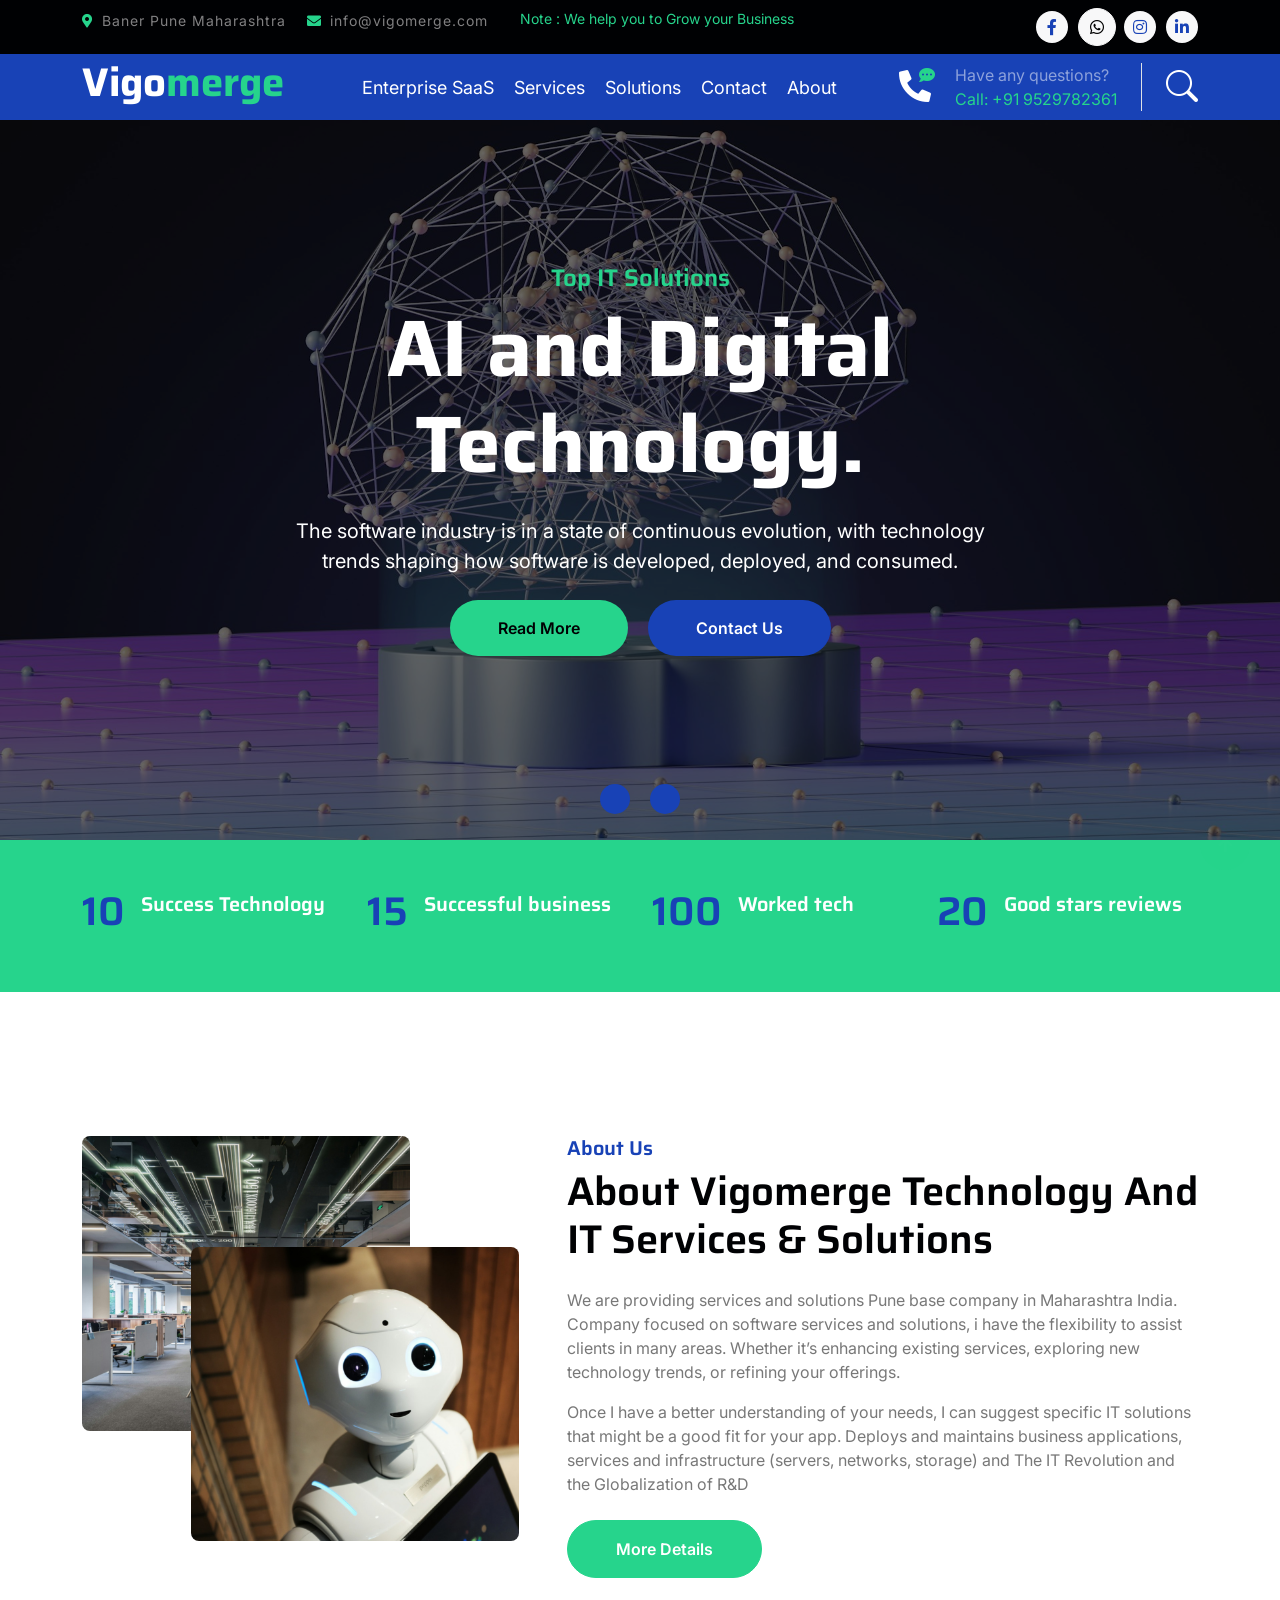
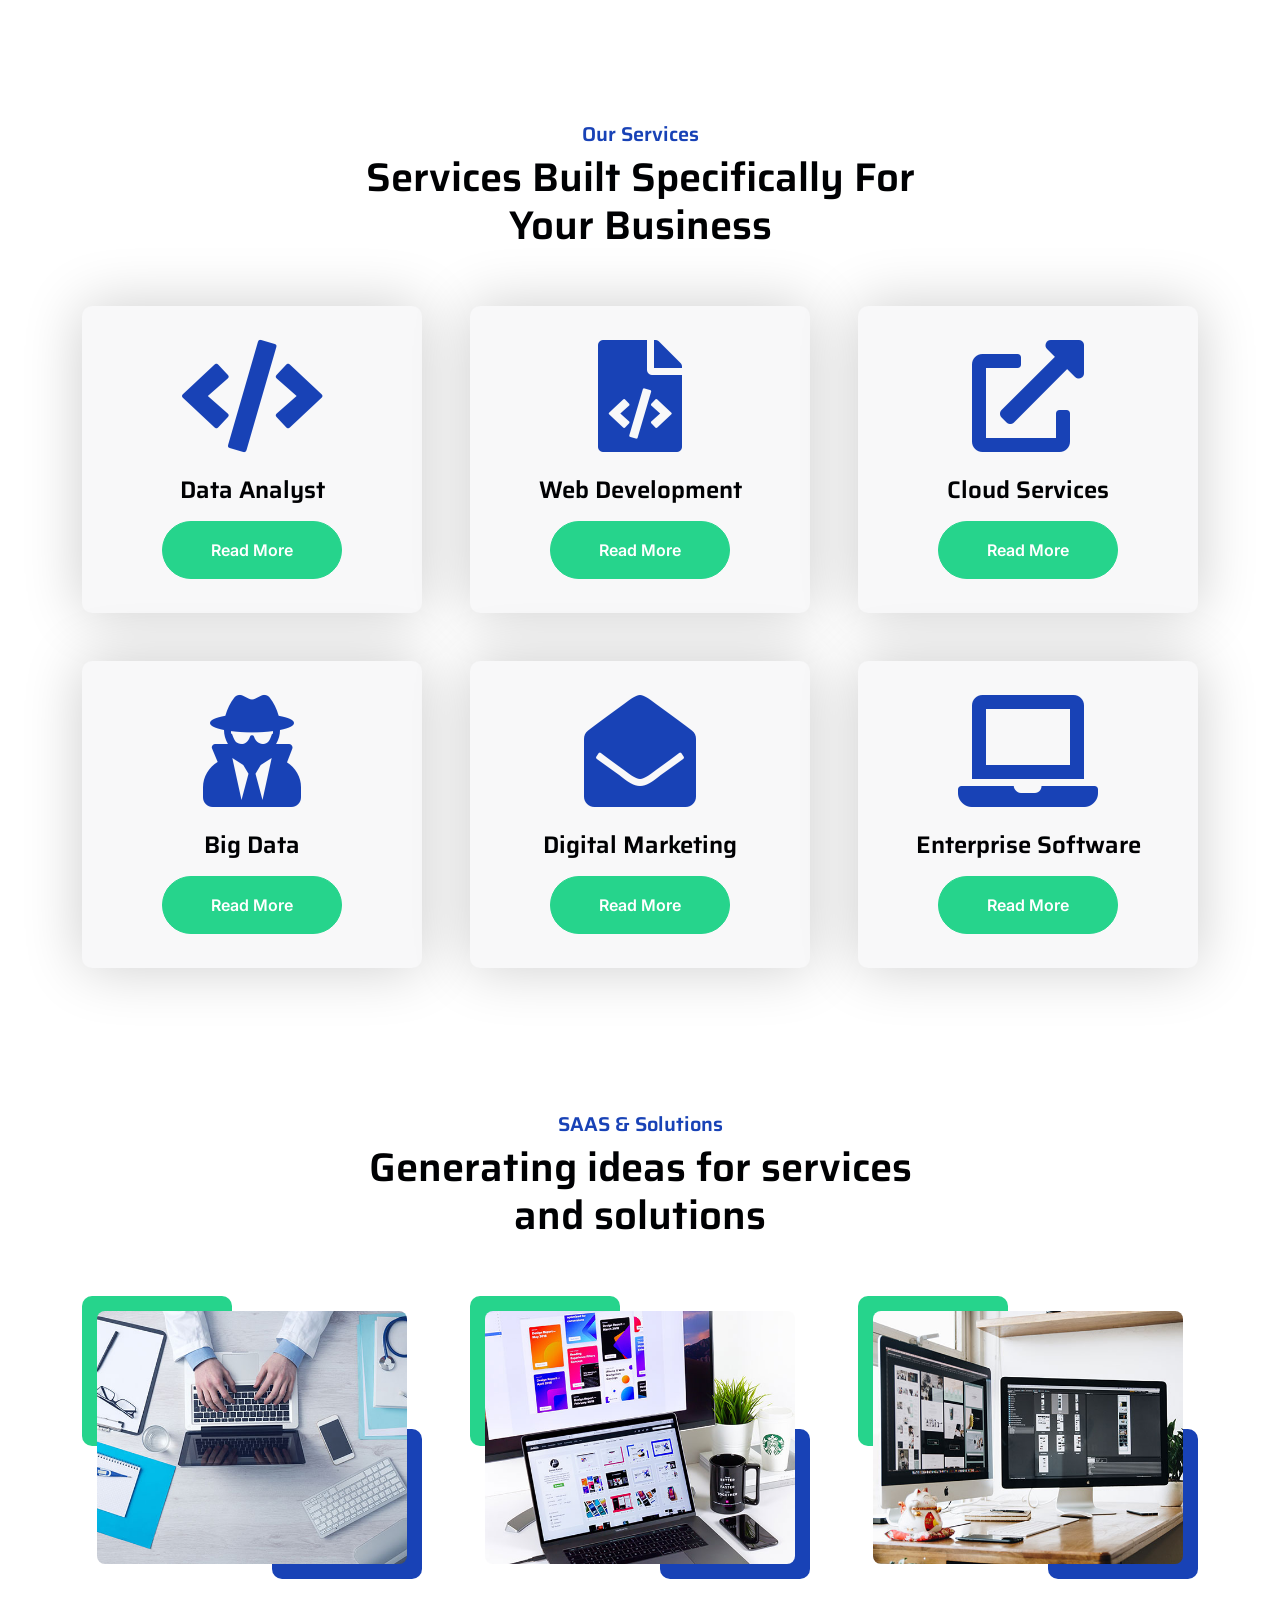
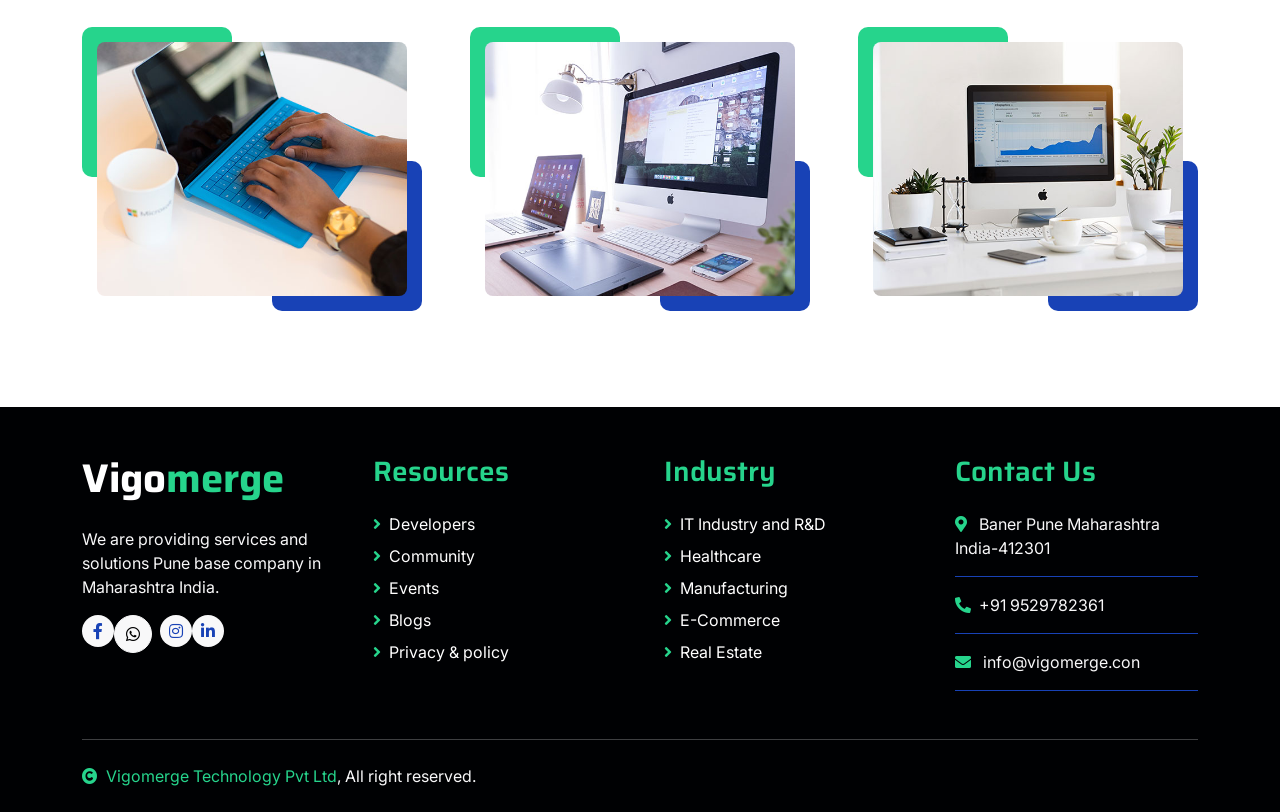
==== commit a7bd6287: "Update index.html Signed-off-by: Bachchejee Ray <Bachchejee@gmail.com>" ====
--- a/index.html
+++ b/index.html
@@ -35,6 +35,16 @@
        j=d.createElement(s),dl=l!='dataLayer'?'&l='+l:'';j.async=true;j.src='https://www.googletagmanager.com/gtm.js?id='+i+dl;f.parentNode.insertBefore(j,f);
        })(window,document,'script','dataLayer','GTM-52R7G2HN');</script>
        <!-- End Google Tag Manager -->
+
+        <!-- Google tag (gtag.js) -->
+       <script async src="https://www.googletagmanager.com/gtag/js?id=G-WCR13F7CWP"></script>
+       <script>
+       window.dataLayer = window.dataLayer || [];
+       function gtag(){dataLayer.push(arguments);}
+       gtag('js', new Date());
+
+       gtag('config', 'G-WCR13F7CWP');
+       </script>
     </head>
 
     <body>
